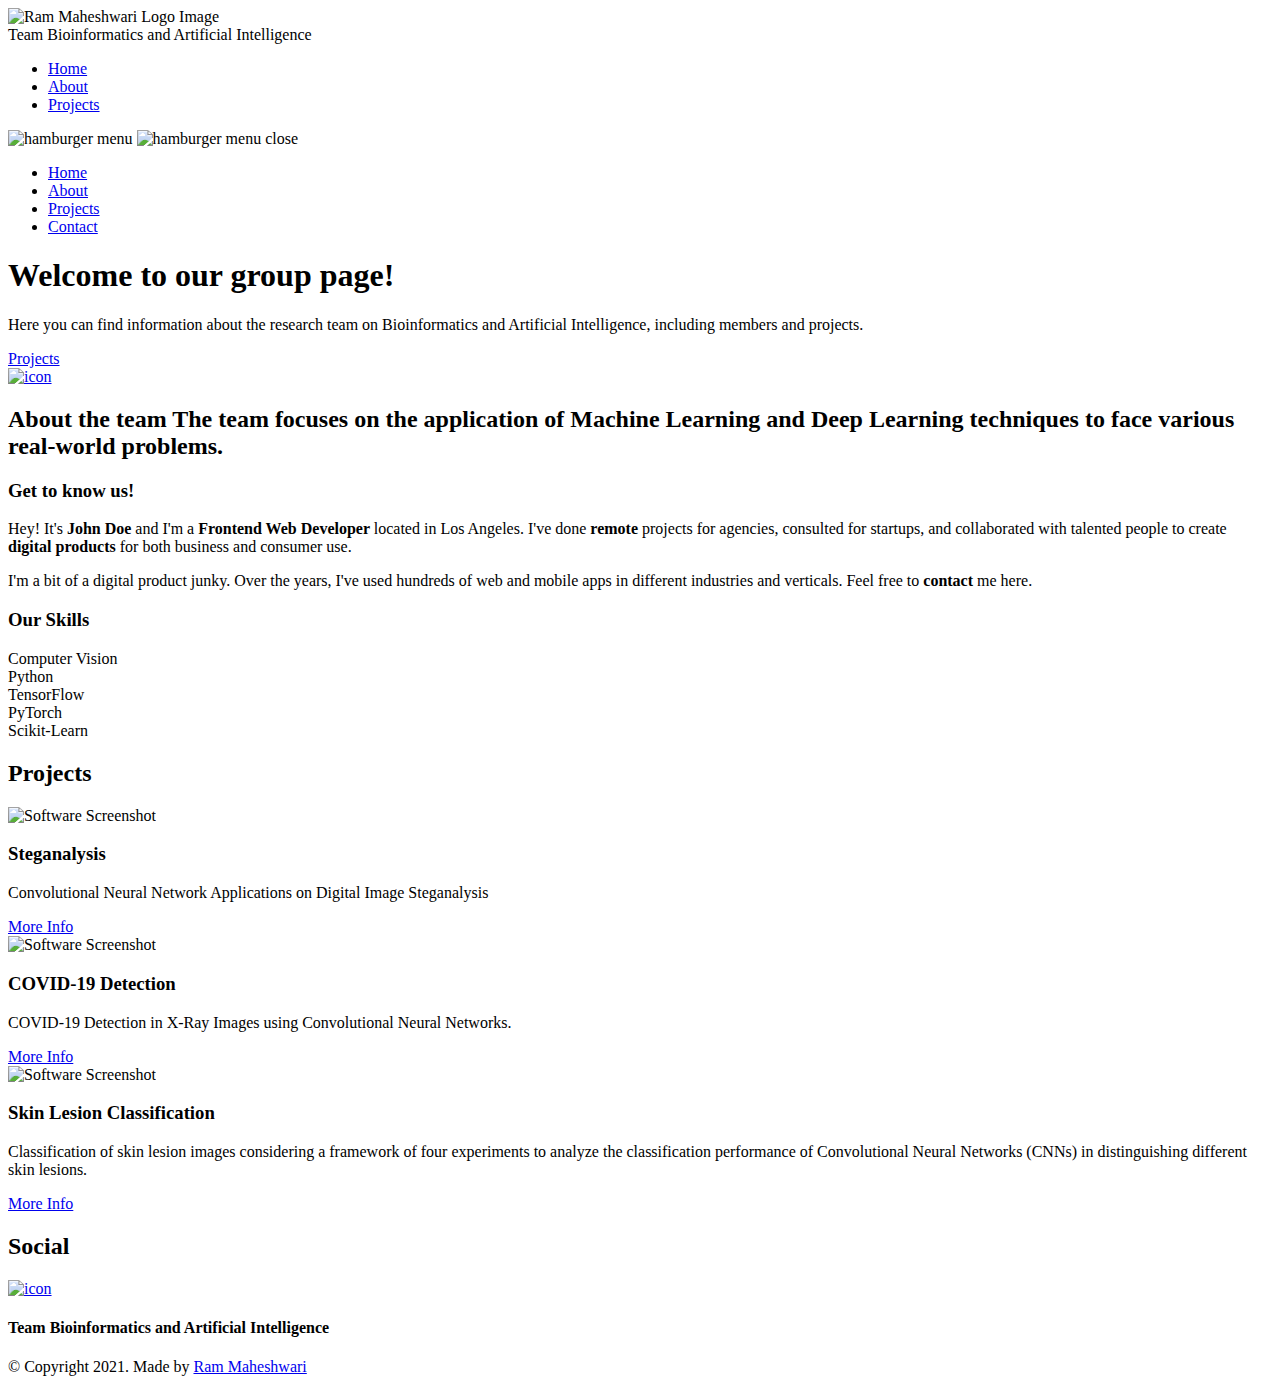
==== index.html @ fe8b143d "Fix site description" ====
<!DOCTYPE html>
<html lang="en">
  <head>
    <meta charset="UTF-8" />
    <meta name="viewport" content="width=device-width, initial-scale=1.0" />
    <meta http-equiv="X-UA-Compatible" content="ie=edge" />
    <title>Team Portfolio</title>
    <meta name="description" content="Here you can find information about the research team on Bioinformatics and Artificial Intelligence, including members and projects." />

    <link rel="stylesheet" href="css/style.css" />

    <link rel="preconnect" href="https://fonts.googleapis.com" />
    <link rel="preconnect" href="https://fonts.gstatic.com" crossorigin />
    <link
      href="https://fonts.googleapis.com/css2?family=Source+Sans+Pro:wght@400;600;700;900&display=swap"
      rel="stylesheet"
    />
  </head>
  <body>
    <header class="header">
      <div class="header__content">
        <div class="header__logo-container">
          <div class="header__logo-img-cont">
            <img
              src="./assets/png/semillero.png"
              alt="Ram Maheshwari Logo Image"
              class="header__logo-img"
            />
          </div>
          <span class="header__logo-sub">Team Bioinformatics and Artificial Intelligence</span>
        </div>
        <div class="header__main">
          <ul class="header__links">
            <li class="header__link-wrapper">
              <a href="./index.html" class="header__link"> Home </a>
            </li>
            <li class="header__link-wrapper">
              <a href="./index.html#about" class="header__link">About </a>
            </li>
            <li class="header__link-wrapper">
              <a href="./index.html#projects" class="header__link">
                Projects
              </a>
            </li>
            <!--
            <li class="header__link-wrapper">
              <a href="./index.html#contact" class="header__link"> Contact </a>
            </li>
            -->
          </ul>
          <div class="header__main-ham-menu-cont">
            <img
              src="./assets/svg/ham-menu.svg"
              alt="hamburger menu"
              class="header__main-ham-menu"
            />
            <img
              src="./assets/svg/ham-menu-close.svg"
              alt="hamburger menu close"
              class="header__main-ham-menu-close d-none"
            />
          </div>
        </div>
      </div>
      <div class="header__sm-menu">
        <div class="header__sm-menu-content">
          <ul class="header__sm-menu-links">
            <li class="header__sm-menu-link">
              <a href="./index.html"> Home </a>
            </li>

            <li class="header__sm-menu-link">
              <a href="./index.html#about"> About </a>
            </li>

            <li class="header__sm-menu-link">
              <a href="./index.html#projects"> Projects </a>
            </li>

            <li class="header__sm-menu-link">
              <a href="./index.html#contact"> Contact </a>
            </li>
          </ul>
        </div>
      </div>
    </header>
    <section class="home-hero">
      <div class="home-hero__content">
        <h1 class="heading-primary">Welcome to our group page!</h1>
        <div class="home-hero__info">
          <p class="text-primary">
            Here you can find information about the research team on Bioinformatics and Artificial Intelligence, including members and projects.
          </p>
        </div>
        <div class="home-hero__cta">
          <a href="./#projects" class="btn btn--bg">Projects</a>
        </div>
      </div>
      <div class="home-hero__socials">
        <div class="home-hero__social">
          <a href="https://github.com/BioAITeam" class="home-hero__social-icon-link">
            <img
              src="./assets/png/github-ico.png"
              alt="icon"
              class="home-hero__social-icon"
            />
          </a>
        </div>
        <!--
        <div class="home-hero__social">
          <a href="#" class="home-hero__social-icon-link">
            <img
              src="./assets/png/linkedin-ico.png"
              alt="icon"
              class="home-hero__social-icon"
            />
          </a>
        </div>
        <div class="home-hero__social">
          <a href="#" class="home-hero__social-icon-link">
            <img
              src="./assets/png/twitter-ico.png"
              alt="icon"
              class="home-hero__social-icon"
            />
          </a>
        </div>
        <div class="home-hero__social">
          <a href="#" class="home-hero__social-icon-link">
            <img
              src="./assets/png/yt-ico.png"
              alt="icon"
              class="home-hero__social-icon"
            />
          </a>
        </div>
        <div class="home-hero__social">
          <a
            href="#"
            class="home-hero__social-icon-link home-hero__social-icon-link--bd-none"
          >
            <img
              src="./assets/png/insta-ico.png"
              alt="icon"
              class="home-hero__social-icon"
            />
          </a>
        </div>
        -->
      </div>
      <div class="home-hero__mouse-scroll-cont">
        <div class="mouse"></div>
      </div>
    </section>
    <section id="about" class="about sec-pad">
      <div class="main-container">
        <h2 class="heading heading-sec heading-sec__mb-med">
          <span class="heading-sec__main">About the team</span>
          <span class="heading-sec__sub">
            The team focuses on the application of <strong>Machine Learning</strong> and <strong>Deep Learning</strong> techniques to face various real-world problems.
            <!-- It is part of the Universidad Autónoma de Manizales, Colombia, but it is open to collaboration with other research groups. -->
          </span>
        </h2>
        <div class="about__content">
          <div class="about__content-main">
            <h3 class="about__content-title">Get to know us!</h3>
            <div class="about__content-details">
              <p class="about__content-details-para">
                Hey! It's
                <strong>John Doe</strong>
                and I'm a <strong> Frontend Web Developer </strong> located in
                Los Angeles. I've done
                <strong> remote </strong>
                projects for agencies, consulted for startups, and collaborated
                with talented people to create
                <strong>digital products </strong>
                for both business and consumer use.
              </p>
              <p class="about__content-details-para">
                I'm a bit of a digital product junky. Over the years, I've used
                hundreds of web and mobile apps in different industries and
                verticals. Feel free to
                <strong>contact</strong> me here.
              </p>
            </div>
            <!--
            <a href="./#contact" class="btn btn--med btn--theme dynamicBgClr"
              >Contact</a
            >
            -->
          </div>
          <div class="about__content-skills">
            <h3 class="about__content-title">Our Skills</h3>
            <div class="skills">
              <div class="skills__skill">Computer Vision</div>
              <div class="skills__skill">Python</div>
              <div class="skills__skill">TensorFlow</div>
              <div class="skills__skill">PyTorch</div>
              <div class="skills__skill">Scikit-Learn</div>
            </div>
          </div>
        </div>
      </div>
    </section>
    <section id="projects" class="projects sec-pad">
      <div class="main-container">
        <h2 class="heading heading-sec heading-sec__mb-bg">
          <span class="heading-sec__main">Projects</span>
        </h2>

        <div class="projects__content">
          <div class="projects__row">
            <div class="projects__row-img-cont">
              <img
                src="./assets/jpeg/stega.jpg"
                alt="Software Screenshot"
                class="projects__row-img"
                loading="lazy"
              />
            </div>
            <div class="projects__row-content">
              <h3 class="projects__row-content-title">Steganalysis</h3>
              <p class="projects__row-content-desc">
                Convolutional Neural Network Applications on Digital Image Steganalysis 
              </p>
              <a
                href="./project-stega.html"
                class="btn btn--med btn--theme dynamicBgClr"
                target="_blank"
                >More Info</a
              >
            </div>
          </div>
          <div class="projects__row">
            <div class="projects__row-img-cont">
              <img
                src="./assets/jpeg/covid.jpg"
                alt="Software Screenshot"
                class="projects__row-img"
                loading="lazy"
              />
            </div>
            <div class="projects__row-content">
              <h3 class="projects__row-content-title">COVID-19 Detection</h3>
              <p class="projects__row-content-desc">
                COVID-19 Detection in X-Ray Images using Convolutional Neural Networks.
              </p>
              <a
                href="./project-covid.html"
                class="btn btn--med btn--theme dynamicBgClr"
                target="_blank"
                >More Info</a
              >
            </div>
          </div>
          <div class="projects__row">
            <div class="projects__row-img-cont">
              <img
                src="./assets/jpeg/skin.jpg"
                alt="Software Screenshot"
                class="projects__row-img"
                loading="lazy"
              />
            </div>
            <div class="projects__row-content">
              <h3 class="projects__row-content-title">Skin Lesion Classification</h3>
              <p class="projects__row-content-desc">
                Classification of skin lesion images considering a framework of four experiments to analyze the classification 
                performance of Convolutional Neural Networks (CNNs) in distinguishing different skin lesions.
              </p>
              <a
                href="./project-skin.html"
                class="btn btn--med btn--theme dynamicBgClr"
                target="_blank"
                >More Info</a
              >
            </div>
          </div>
        </div>
      </div>
    </section>
    <!--
    <section id="contact" class="contact sec-pad dynamicBg">
      <div class="main-container">
        <h2 class="heading heading-sec heading-sec__mb-med">
          <span class="heading-sec__main heading-sec__main--lt">Contact</span>
          <span class="heading-sec__sub heading-sec__sub--lt">
            Lorem ipsum dolor sit amet consectetur adipisicing elit. Hic facilis
            tempora explicabo quae quod deserunt eius sapiente
          </span>
        </h2>
        <div class="contact__form-container">
          <form action="#" class="contact__form">
            <div class="contact__form-field">
              <label class="contact__form-label" for="name">Name</label>
              <input
                required
                placeholder="Enter Your Name"
                type="text"
                class="contact__form-input"
                name="name"
                id="name"
              />
            </div>
            <div class="contact__form-field">
              <label class="contact__form-label" for="email">Email</label>
              <input
                required
                placeholder="Enter Your Email"
                type="text"
                class="contact__form-input"
                name="email"
                id="email"
              />
            </div>
            <div class="contact__form-field">
              <label class="contact__form-label" for="message">Message</label>
              <textarea
                required
                cols="30"
                rows="10"
                class="contact__form-input"
                placeholder="Enter Your Message"
                name="message"
                id="message"
              ></textarea>
            </div>
            <button type="submit" class="btn btn--theme contact__btn">
              Submit
            </button>
          </form>
        </div>
      </div>
    </section>
    -->
    <footer class="main-footer">
      <div class="main-container">
        <div class="main-footer__upper">
          <div class="main-footer__row main-footer__row-1">
            <h2 class="heading heading-sm main-footer__heading-sm">
              <span>Social</span>
            </h2>
            <div class="main-footer__social-cont">
              <a target="_blank" rel="noreferrer" href="https://github.com/BioAITeam">
                <img
                  class="main-footer__icon"
                  src="./assets/png/github-ico.png"
                  alt="icon"
                />
              </a>
              <!--
              <a target="_blank" rel="noreferrer" href="#">
                <img
                  class="main-footer__icon"
                  src="./assets/png/linkedin-ico.png"
                  alt="icon"
                />
              </a>
              <a target="_blank" rel="noreferrer" href="#">
                <img
                  class="main-footer__icon"
                  src="./assets/png/twitter-ico.png"
                  alt="icon"
                />
              </a>
              <a target="_blank" rel="noreferrer" href="#">
                <img
                  class="main-footer__icon"
                  src="./assets/png/yt-ico.png"
                  alt="icon"
                />
              </a>
              <a target="_blank" rel="noreferrer" href="#">
                <img
                  class="main-footer__icon main-footer__icon--mr-none"
                  src="./assets/png/insta-ico.png"
                  alt="icon"
                />
              </a>
              -->
            </div>
          </div>
          <div class="main-footer__row main-footer__row-2">
            <h4 class="heading heading-sm text-lt">Team Bioinformatics and Artificial Intelligence</h4>
            <p class="main-footer__short-desc">
              <!-- Universidad Autónoma de Manizales </br> Contact at: <a href="mailto:rtabares@autonoma.edu.co">rtabares@autonoma.edu.co</a> -->
            </p>
          </div>
        </div>

        <!-- If you give me some credit or shoutout here by linking to my website, then it will be a big thing for me and will help me a lot :) -->
        <div class="main-footer__lower">
          &copy; Copyright 2021. Made by
          <a rel="noreferrer" target="_blank" href="https://rammaheshwari.com"
            >Ram Maheshwari</a
          >
        </div>
      </div>
    </footer>

    <script src="./index.js"></script>
  </body>
</html>
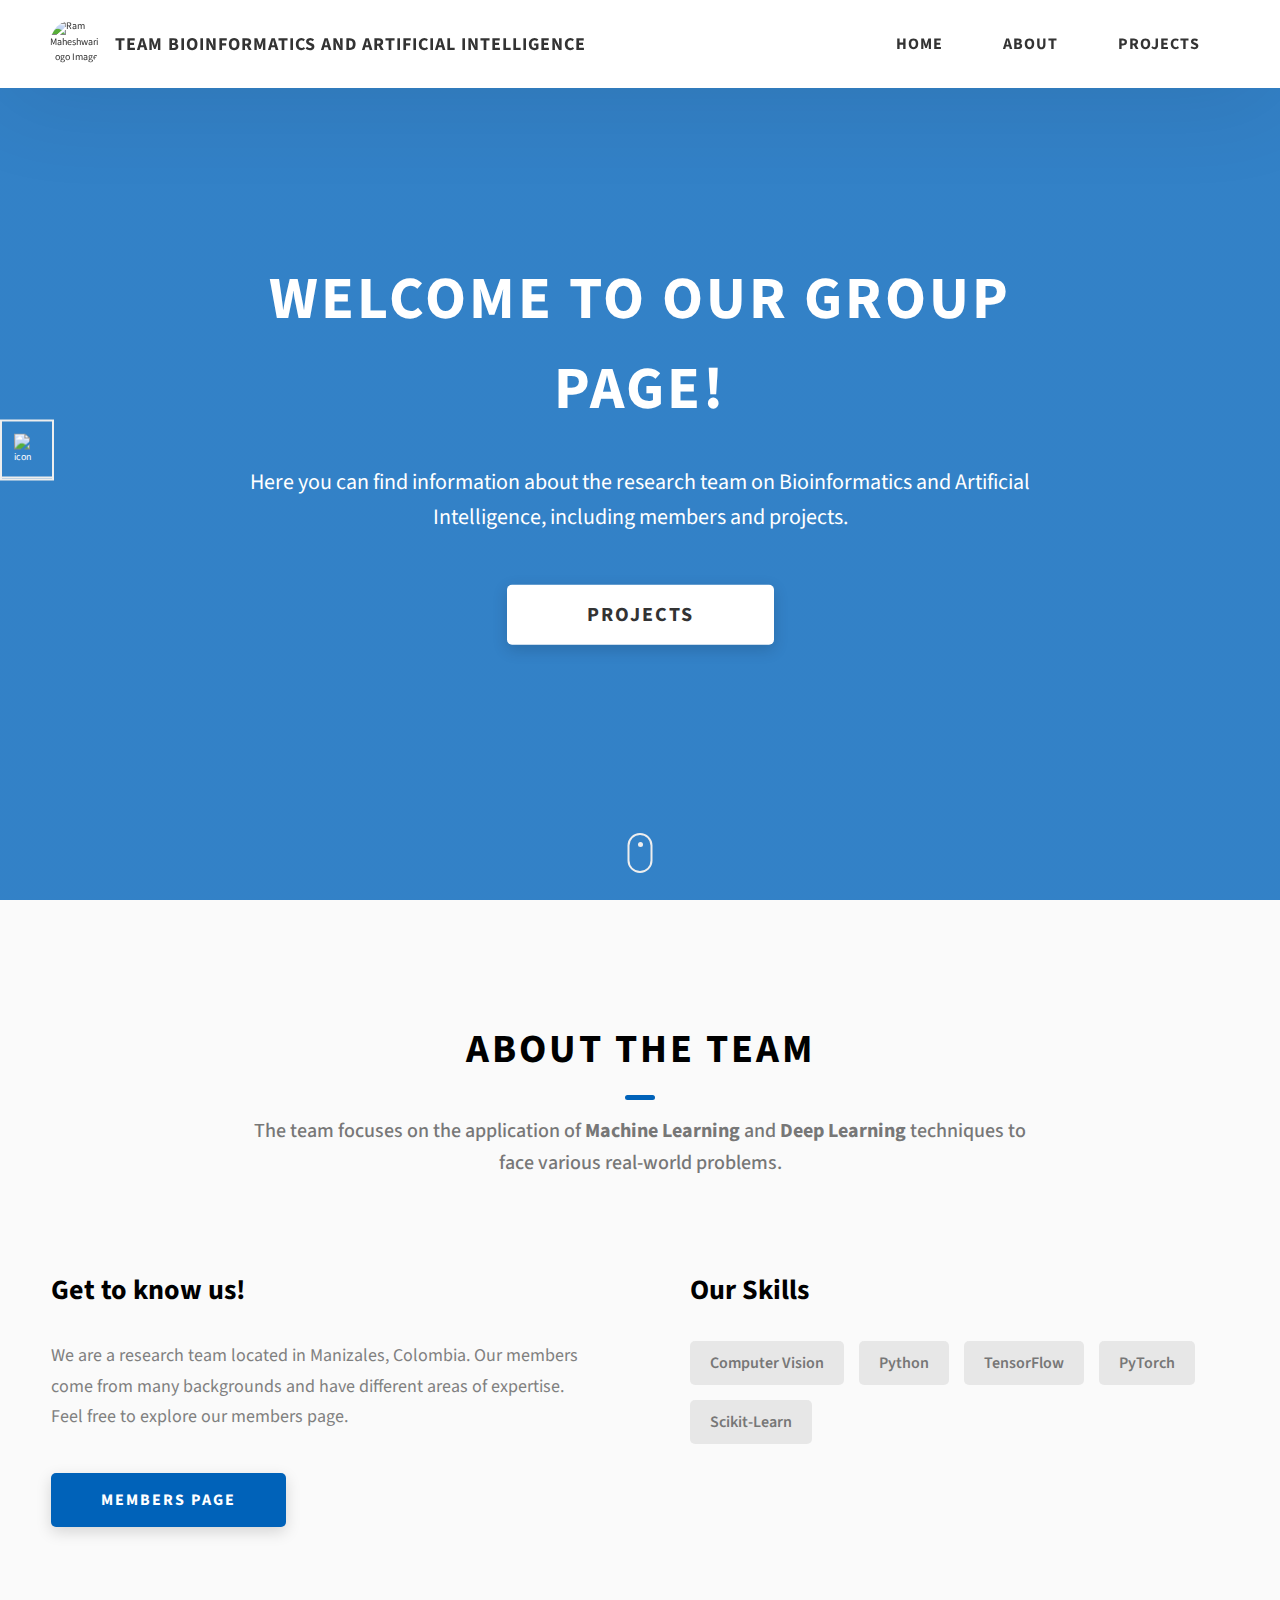
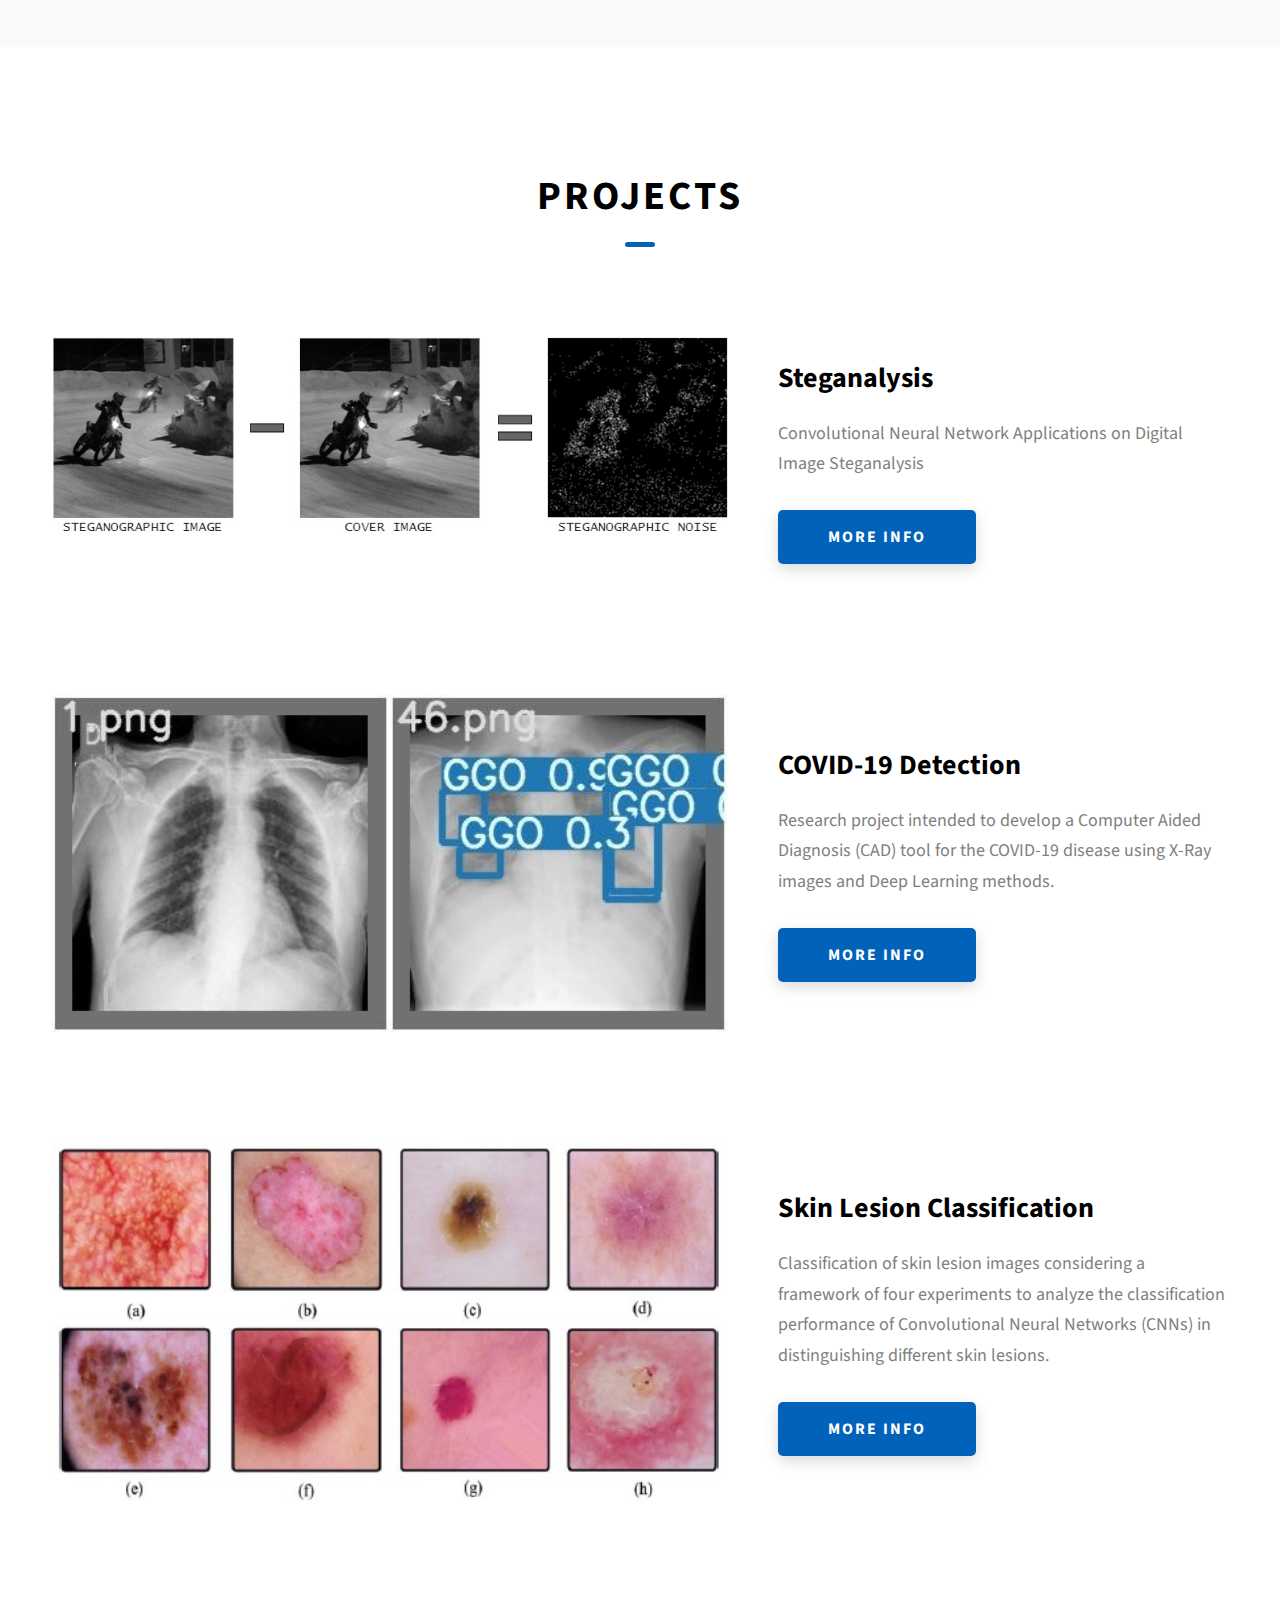
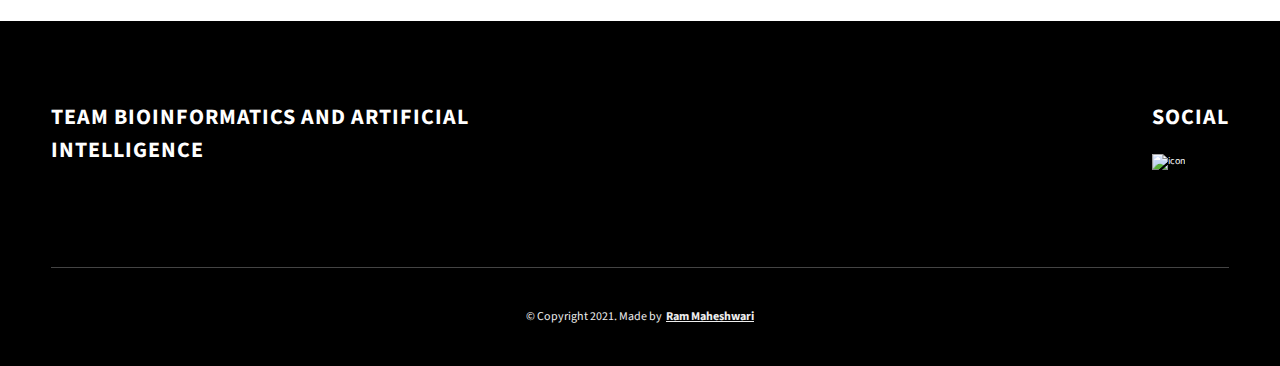
==== commit ba560907: "Update covid project page" ====
--- a/index.html
+++ b/index.html
@@ -98,7 +98,7 @@
       </div>
       <div class="home-hero__socials">
         <div class="home-hero__social">
-          <a href="https://github.com/BioAITeam" class="home-hero__social-icon-link">
+          <a href="https://github.com/BioAITeam" target="_blank" rel="noreferrer" class="home-hero__social-icon-link">
             <img
               src="./assets/png/github-ico.png"
               alt="icon"
@@ -166,28 +166,14 @@
             <h3 class="about__content-title">Get to know us!</h3>
             <div class="about__content-details">
               <p class="about__content-details-para">
-                Hey! It's
-                <strong>John Doe</strong>
-                and I'm a <strong> Frontend Web Developer </strong> located in
-                Los Angeles. I've done
-                <strong> remote </strong>
-                projects for agencies, consulted for startups, and collaborated
-                with talented people to create
-                <strong>digital products </strong>
-                for both business and consumer use.
+                We are a research team located in Manizales, Colombia. Our members
+                come from many backgrounds and have different areas of expertise. </br>
+                Feel free to explore our members page.
               </p>
-              <p class="about__content-details-para">
-                I'm a bit of a digital product junky. Over the years, I've used
-                hundreds of web and mobile apps in different industries and
-                verticals. Feel free to
-                <strong>contact</strong> me here.
-              </p>
-            </div>
-            <!--
-            <a href="./#contact" class="btn btn--med btn--theme dynamicBgClr"
-              >Contact</a
+            </div>
+            <a href="./team-members.html" class="btn btn--med btn--theme dynamicBgClr"
+              >Members page</a
             >
-            -->
           </div>
           <div class="about__content-skills">
             <h3 class="about__content-title">Our Skills</h3>
@@ -207,12 +193,11 @@
         <h2 class="heading heading-sec heading-sec__mb-bg">
           <span class="heading-sec__main">Projects</span>
         </h2>
-
         <div class="projects__content">
           <div class="projects__row">
             <div class="projects__row-img-cont">
               <img
-                src="./assets/jpeg/stega.jpg"
+                src="./assets/projects/stega.jpg"
                 alt="Software Screenshot"
                 class="projects__row-img"
                 loading="lazy"
@@ -226,7 +211,6 @@
               <a
                 href="./project-stega.html"
                 class="btn btn--med btn--theme dynamicBgClr"
-                target="_blank"
                 >More Info</a
               >
             </div>
@@ -234,7 +218,7 @@
           <div class="projects__row">
             <div class="projects__row-img-cont">
               <img
-                src="./assets/jpeg/covid.jpg"
+                src="./assets/projects/covid.jpg"
                 alt="Software Screenshot"
                 class="projects__row-img"
                 loading="lazy"
@@ -243,12 +227,12 @@
             <div class="projects__row-content">
               <h3 class="projects__row-content-title">COVID-19 Detection</h3>
               <p class="projects__row-content-desc">
-                COVID-19 Detection in X-Ray Images using Convolutional Neural Networks.
+                Research project intended to develop a Computer Aided Diagnosis (CAD)
+                tool for the COVID-19 disease using X-Ray images and Deep Learning methods.
               </p>
               <a
                 href="./project-covid.html"
                 class="btn btn--med btn--theme dynamicBgClr"
-                target="_blank"
                 >More Info</a
               >
             </div>
@@ -256,7 +240,7 @@
           <div class="projects__row">
             <div class="projects__row-img-cont">
               <img
-                src="./assets/jpeg/skin.jpg"
+                src="./assets/projects/skin.jpg"
                 alt="Software Screenshot"
                 class="projects__row-img"
                 loading="lazy"
@@ -271,7 +255,6 @@
               <a
                 href="./project-skin.html"
                 class="btn btn--med btn--theme dynamicBgClr"
-                target="_blank"
                 >More Info</a
               >
             </div>
--- a/css/style.css
+++ b/css/style.css
@@ -0,0 +1,849 @@
+/*
+0 - 600px:      Phone
+600 - 900px:    Tablet portrait
+900 - 1200px:   Tablet landscape
+[1200 - 1800] is where our normal styles apply
+1800px + :      Big desktop
+$breakpoint arguement choices:
+- phone
+- tab-port
+- tab-land
+- big-desktop
+
+Inside media queries 1em is always 16px i.e 1em = 16px at every screen size only inside media queries
+*/
+*,
+*::after,
+*::before {
+  margin: 0;
+  padding: 0;
+  box-sizing: inherit;
+  font-family: inherit; }
+
+html {
+  font-size: 62.5%;
+  scroll-behavior: smooth; }
+  @media only screen and (max-width: 75em) {
+    html {
+      font-size: 59%; } }
+  @media only screen and (max-width: 56.25em) {
+    html {
+      font-size: 56%; } }
+  @media only screen and (min-width: 112.5em) {
+    html {
+      font-size: 65%; } }
+
+body {
+  box-sizing: border-box;
+  position: relative;
+  line-height: 1.5;
+  font-family: sans-serif;
+  overflow-x: hidden;
+  overflow-y: scroll;
+  font-family: 'Source Sans Pro', sans-serif; }
+
+a {
+  text-decoration: none;
+  color: inherit; }
+
+li {
+  list-style: none; }
+
+input:focus,
+button:focus,
+a:focus,
+textarea:focus {
+  outline: none; }
+
+button {
+  border: none;
+  cursor: pointer; }
+
+textarea {
+  resize: none; }
+
+.heading-primary {
+  font-size: 6rem;
+  text-transform: uppercase;
+  letter-spacing: 3px;
+  text-align: center; }
+  @media only screen and (max-width: 37.5em) {
+    .heading-primary {
+      font-size: 4.5rem; } }
+
+.heading-sec__mb-bg {
+  margin-bottom: 11rem; }
+  @media only screen and (max-width: 56.25em) {
+    .heading-sec__mb-bg {
+      margin-bottom: 8rem; } }
+
+.heading-sec__mb-med {
+  margin-bottom: 9rem; }
+  @media only screen and (max-width: 56.25em) {
+    .heading-sec__mb-med {
+      margin-bottom: 8rem; } }
+
+.heading-sec__main {
+  display: block;
+  font-size: 4rem;
+  text-transform: uppercase;
+  letter-spacing: 1px;
+  letter-spacing: 3px;
+  text-align: center;
+  margin-bottom: 3.5rem;
+  position: relative; }
+  .heading-sec__main--lt {
+    color: #fff; }
+    .heading-sec__main--lt::after {
+      content: '';
+      background: #fff !important; }
+  .heading-sec__main::after {
+    content: '';
+    position: absolute;
+    top: calc(100% + 1.5rem);
+    height: 5px;
+    width: 3rem;
+    background: #0062b9;
+    left: 50%;
+    transform: translateX(-50%);
+    border-radius: 5px; }
+    @media only screen and (max-width: 37.5em) {
+      .heading-sec__main::after {
+        top: calc(100% + 1.2rem); } }
+
+.heading-sec__sub {
+  display: block;
+  text-align: center;
+  color: #777;
+  font-size: 2rem;
+  font-weight: 500;
+  max-width: 80rem;
+  margin: auto;
+  line-height: 1.6; }
+  @media only screen and (max-width: 37.5em) {
+    .heading-sec__sub {
+      font-size: 1.8rem; } }
+  .heading-sec__sub--lt {
+    color: #eee; }
+
+.heading-sm {
+  font-size: 2.2rem;
+  text-transform: uppercase;
+  letter-spacing: 1px; }
+
+.main-container {
+  max-width: 120rem;
+  margin: auto;
+  width: 92%; }
+
+.btn {
+  background: #fff;
+  color: #333;
+  text-transform: uppercase;
+  letter-spacing: 2px;
+  display: inline-block;
+  font-weight: 700;
+  border-radius: 5px;
+  box-shadow: 0 5px 15px 0 rgba(0, 0, 0, 0.15);
+  transition: transform .3s; }
+  .btn:hover {
+    transform: translateY(-3px); }
+  .btn--bg {
+    padding: 1.5rem 8rem;
+    font-size: 2rem; }
+  .btn--med {
+    padding: 1.5rem 5rem;
+    font-size: 1.6rem; }
+  .btn--theme {
+    background: #0062b9;
+    color: #fff; }
+  .btn--theme-inv {
+    color: #0062b9;
+    background: #fff;
+    border: 2px solid #0062b9;
+    box-shadow: none;
+    padding: calc(1.5rem - 2px) calc(5rem - 2px); }
+
+.sec-pad {
+  padding: 12rem 0; }
+  @media only screen and (max-width: 56.25em) {
+    .sec-pad {
+      padding: 8rem 0; } }
+
+.text-primary {
+  color: #fff;
+  font-size: 2.2rem;
+  text-align: center;
+  width: 100%;
+  line-height: 1.6; }
+  @media only screen and (max-width: 37.5em) {
+    .text-primary {
+      font-size: 2rem; } }
+
+.d-none {
+  display: none; }
+
+.home-hero {
+  color: #fff;
+  background: linear-gradient(to right, rgba(0, 98, 185, 0.8), rgba(0, 98, 185, 0.8)), url(../../assets/svg/common-bg.svg);
+  background-position: center;
+  height: 100vh;
+  min-height: 80rem;
+  max-height: 120rem;
+  position: relative; }
+  @media only screen and (max-width: 37.5em) {
+    .home-hero {
+      height: unset;
+      min-height: unset; } }
+  .home-hero__socials {
+    position: absolute;
+    top: 50%;
+    border: 2px solid #eee;
+    border-left: 2px solid #eee;
+    transform: translateY(-50%); }
+    @media only screen and (max-width: 56.25em) {
+      .home-hero__socials {
+        display: none; } }
+  .home-hero__mouse-scroll-cont {
+    position: absolute;
+    bottom: 3%;
+    left: 50%;
+    transform: translateX(-50%); }
+    @media only screen and (max-width: 37.5em) {
+      .home-hero__mouse-scroll-cont {
+        display: none; } }
+  .home-hero__social {
+    width: 5rem; }
+  .home-hero__social-icon-link {
+    width: 100%;
+    display: block;
+    padding: 1.2rem;
+    border-bottom: 2px solid #eee;
+    transition: background .3s; }
+    .home-hero__social-icon-link:hover {
+      background: rgba(255, 255, 255, 0.1); }
+    .home-hero__social-icon-link--bd-none {
+      border-bottom: 0; }
+  .home-hero__social-icon {
+    width: 100%; }
+  .home-hero__content {
+    position: absolute;
+    top: 50%;
+    left: 50%;
+    transform: translate(-50%, -50%);
+    max-width: 90rem;
+    width: 92%; }
+    @media only screen and (max-width: 37.5em) {
+      .home-hero__content {
+        padding: 19rem 0 13rem 0;
+        margin: auto;
+        position: static;
+        transform: translate(0, 0); } }
+  .home-hero__info {
+    margin: 3rem auto 0 auto;
+    max-width: 80rem; }
+  .home-hero__cta {
+    margin-top: 5rem;
+    text-align: center; }
+
+.about {
+  background: #fafafa; }
+  .about__content {
+    display: grid;
+    grid-template-columns: 1fr 1fr;
+    grid-gap: 10rem; }
+    @media only screen and (max-width: 56.25em) {
+      .about__content {
+        grid-template-columns: 1fr;
+        grid-gap: 8rem; } }
+    .about__content-title {
+      font-weight: 700;
+      font-size: 2.8rem;
+      margin-bottom: 3rem; }
+      @media only screen and (max-width: 37.5em) {
+        .about__content-title {
+          font-size: 2.4rem; } }
+    .about__content-details-para {
+      font-size: 1.8rem;
+      color: grey;
+      max-width: 60rem;
+      line-height: 1.7;
+      margin-bottom: 1rem; }
+      .about__content-details-para--hl {
+        font-weight: 700;
+        margin: 0 3px; }
+      .about__content-details-para:last-child {
+        margin-bottom: 4rem; }
+
+.projects__row {
+  display: grid;
+  grid-template-columns: 1.5fr 1fr;
+  grid-gap: 5rem;
+  margin-bottom: 11rem; }
+  @media only screen and (max-width: 56.25em) {
+    .projects__row {
+      grid-template-columns: 1fr;
+      grid-gap: 2rem;
+      margin-bottom: 8rem; } }
+  @media only screen and (max-width: 56.25em) {
+    .projects__row {
+      text-align: center; } }
+  .projects__row:last-child {
+    margin-bottom: 0; }
+  .projects__row-img-cont {
+    overflow: hidden; }
+  .projects__row-img {
+    width: 100%;
+    display: block;
+    object-fit: cover; }
+  .projects__row-content {
+    padding: 2rem 0;
+    display: flex;
+    justify-content: center;
+    flex-direction: column;
+    align-items: flex-start; }
+    @media only screen and (max-width: 56.25em) {
+      .projects__row-content {
+        align-items: center; } }
+    .projects__row-content-title {
+      font-weight: 700;
+      font-size: 2.8rem;
+      margin-bottom: 2rem; }
+      @media only screen and (max-width: 37.5em) {
+        .projects__row-content-title {
+          font-size: 2.4rem; } }
+    .projects__row-content-desc {
+      font-size: 1.8rem;
+      color: grey;
+      max-width: 60rem;
+      line-height: 1.7;
+      margin-bottom: 3rem; }
+      @media only screen and (max-width: 37.5em) {
+        .projects__row-content-desc {
+          font-size: 1.7rem; } }
+
+.contact {
+  background: linear-gradient(to right, rgba(0, 98, 185, 0.8), rgba(0, 98, 185, 0.8)), url(../../assets/svg/common-bg.svg);
+  background-size: cover;
+  background-position: center; }
+  .contact__form-container {
+    box-shadow: 0 0 10px rgba(0, 0, 0, 0.1);
+    background: white;
+    padding: 4rem;
+    margin-top: 6rem;
+    max-width: 80rem;
+    text-align: right;
+    width: 95%;
+    border-radius: 5px;
+    margin: 5rem auto 0 auto; }
+    @media only screen and (max-width: 37.5em) {
+      .contact__form-container {
+        padding: 3rem; } }
+  .contact__form-field {
+    margin-bottom: 4rem; }
+    @media only screen and (max-width: 37.5em) {
+      .contact__form-field {
+        margin-bottom: 3rem; } }
+  .contact__form-label {
+    color: #666;
+    font-size: 1.4rem;
+    letter-spacing: 1px;
+    font-weight: 700;
+    margin-bottom: 1rem;
+    display: block;
+    text-align: left; }
+  .contact__form-input {
+    color: #333;
+    padding: 2rem;
+    width: 100%;
+    border: 1px solid #ebebeb;
+    font-size: 1.6rem;
+    letter-spacing: 0px;
+    background: #f0f0f0;
+    border-radius: 5px;
+    font-weight: 600;
+    /* Code for Modern Browsers */
+    /* Code for WebKit, Blink, Edge */
+    /* Code for Internet Explorer 10-11 */
+    /* Code for Microsoft Edge */
+    /* Code for Mozilla Firefox 4 to 18 */
+    /* Code for Mozilla Firefox 19+ */ }
+    .contact__form-input::placeholder {
+      color: #999;
+      font-weight: 600;
+      font-size: 1.6rem; }
+    .contact__form-input::-webkit-input-placeholder {
+      color: #999;
+      font-weight: 600;
+      font-size: 1.6rem; }
+    .contact__form-input:-ms-input-placeholder {
+      color: #999;
+      font-weight: 600;
+      font-size: 1.6rem; }
+    .contact__form-input::-ms-input-placeholder {
+      color: #999;
+      font-weight: 600;
+      font-size: 1.6rem; }
+    .contact__form-input:-moz-placeholder {
+      opacity: 1;
+      color: #999;
+      font-weight: 600;
+      font-size: 1.6rem; }
+    .contact__form-input::-moz-placeholder {
+      opacity: 1;
+      color: #999;
+      font-weight: 600;
+      font-size: 1.6rem; }
+  .contact__btn {
+    width: 30%;
+    padding: 2rem 4rem;
+    font-size: 1.6rem; }
+    @media only screen and (max-width: 37.5em) {
+      .contact__btn {
+        width: 100%; } }
+
+.project-cs-hero {
+  color: #fff;
+  background: linear-gradient(to right, rgba(0, 98, 185, 0.8), rgba(0, 98, 185, 0.8)), url(../../assets/svg/common-bg.svg);
+  background-size: cover;
+  background-position: center;
+  position: relative; }
+  @media only screen and (max-width: 37.5em) {
+    .project-cs-hero {
+      height: unset;
+      min-height: unset; } }
+  .project-cs-hero__content {
+    padding: 25rem 0 17rem 0;
+    max-width: 90rem;
+    width: 92%;
+    margin: auto; }
+    @media only screen and (max-width: 37.5em) {
+      .project-cs-hero__content {
+        padding: 19rem 0 13rem 0;
+        margin: auto;
+        position: static;
+        transform: translate(0, 0); } }
+  .project-cs-hero__info {
+    margin: 3rem auto 0 auto;
+    max-width: 80rem; }
+  .project-cs-hero__cta {
+    margin-top: 5rem;
+    text-align: center; }
+
+.project-details__content {
+  padding: 8rem 0;
+  max-width: 90rem;
+  margin: auto; }
+  .project-details__content-title {
+    font-weight: 700;
+    font-size: 2.8rem;
+    margin-bottom: 3rem; }
+    @media only screen and (max-width: 37.5em) {
+      .project-details__content-title {
+        font-size: 2.4rem; } }
+
+.project-details__showcase-img-cont {
+  width: 100%;
+  margin-bottom: 6rem; }
+
+.project-details__showcase-img {
+  width: 100%; }
+
+.project-details__content-main {
+  width: 100%;
+  max-width: 70rem;
+  margin: auto; }
+
+.project-details__desc {
+  margin: 0 0 7rem 0; }
+  .project-details__desc-para {
+    font-size: 1.8rem;
+    line-height: 1.7;
+    color: grey;
+    margin-bottom: 2rem;
+    text-align: justify; }
+
+.project-details__tools-used {
+  margin: 0 0 7rem 0; }
+  .project-details__tools-used-list {
+    display: flex;
+    flex-wrap: wrap; }
+  .project-details__tools-used-item {
+    padding: 1rem 2rem;
+    margin-bottom: 1.5rem;
+    margin-right: 1.5rem;
+    font-size: 1.6rem;
+    background: rgba(153, 153, 153, 0.2);
+    border-radius: 5px;
+    font-weight: 600;
+    color: #777; }
+
+.project-details__links {
+  margin: 0 0; }
+  .project-details__links-btn {
+    margin-right: 2rem; }
+    @media only screen and (max-width: 37.5em) {
+      .project-details__links-btn {
+        margin-right: 0;
+        width: 70%;
+        margin-bottom: 2rem;
+        text-align: center; } }
+    .project-details__links-btn:last-child {
+      margin: 0; }
+      @media only screen and (max-width: 37.5em) {
+        .project-details__links-btn:last-child {
+          margin: 0; } }
+
+.header {
+  position: fixed;
+  width: 100%;
+  z-index: 1000;
+  background: #000;
+  background: #fff;
+  box-shadow: 0 10px 100px rgba(0, 0, 0, 0.1); }
+  .header__content {
+    display: flex;
+    align-items: center;
+    justify-content: space-between;
+    padding: 1rem 5rem; }
+    @media only screen and (max-width: 56.25em) {
+      .header__content {
+        padding: 0 2rem; } }
+  .header__logo-container {
+    display: flex;
+    align-items: center;
+    cursor: pointer;
+    color: #333;
+    transition: color .3s; }
+    .header__logo-container:hover {
+      color: #0062b9; }
+  .header__logo-img-cont {
+    width: 5rem;
+    height: 5rem;
+    border-radius: 50px;
+    overflow: hidden;
+    margin-right: 1.5rem;
+    background: #ffffff; }
+    @media only screen and (max-width: 56.25em) {
+      .header__logo-img-cont {
+        width: 4.5rem;
+        height: 4.5rem;
+        margin-right: 1.2rem; } }
+  .header__logo-img {
+    width: 100%;
+    height: 100%;
+    object-fit: cover;
+    object-position: center;
+    display: block; }
+  .header__logo-sub {
+    font-size: 1.8rem;
+    text-transform: uppercase;
+    font-weight: 700;
+    letter-spacing: 1px; }
+  .header__links {
+    display: flex; }
+    @media only screen and (max-width: 37.5em) {
+      .header__links {
+        display: none; } }
+  .header__link {
+    padding: 2.2rem 3rem;
+    display: inline-block;
+    font-size: 1.6rem;
+    color: #333;
+    text-transform: uppercase;
+    letter-spacing: 1px;
+    font-weight: 700;
+    transition: color .3s; }
+    .header__link:hover {
+      color: #0062b9; }
+    @media only screen and (max-width: 56.25em) {
+      .header__link {
+        padding: 3rem 1.8rem;
+        font-size: 1.5rem; } }
+  .header__main-ham-menu-cont {
+    display: none;
+    width: 3rem;
+    padding: 2.2rem 0; }
+    @media only screen and (max-width: 37.5em) {
+      .header__main-ham-menu-cont {
+        display: block; } }
+  .header__main-ham-menu {
+    width: 100%; }
+  .header__main-ham-menu-close {
+    width: 100%; }
+  .header__sm-menu {
+    background: #fff;
+    position: absolute;
+    width: 100%;
+    top: 100%;
+    visibility: hidden;
+    opacity: 0;
+    transition: all .3s;
+    box-shadow: 0px 5px 5px 0px rgba(0, 0, 0, 0.1);
+    -webkit-box-shadow: 0px 5px 5px 0px rgba(0, 0, 0, 0.1);
+    -moz-box-shadow: 0px 5px 5px 0px rgba(0, 0, 0, 0.1); }
+    .header__sm-menu--active {
+      visibility: hidden;
+      opacity: 0; }
+      @media only screen and (max-width: 37.5em) {
+        .header__sm-menu--active {
+          visibility: visible;
+          opacity: 1; } }
+  .header__sm-menu-link a {
+    display: block;
+    text-decoration: none;
+    padding: 2.5rem 3rem;
+    font-size: 1.6rem;
+    color: #333;
+    text-align: right;
+    border-bottom: 1px solid #eee;
+    font-weight: 700;
+    text-transform: uppercase;
+    letter-spacing: 2px;
+    transition: color .3s; }
+    .header__sm-menu-link a:hover {
+      color: #0062b9; }
+  .header__sm-menu-link:first-child a {
+    border-top: 1px solid #eee; }
+  .header__sm-menu-link-last {
+    border-bottom: 0; }
+
+.main-footer {
+  background: #000;
+  color: #fff; }
+  .main-footer__upper {
+    display: flex;
+    justify-content: space-between;
+    padding: 8rem 0; }
+    @media only screen and (max-width: 56.25em) {
+      .main-footer__upper {
+        padding: 6rem 0; } }
+    @media only screen and (max-width: 37.5em) {
+      .main-footer__upper {
+        display: block; } }
+  .main-footer__row-1 {
+    order: 2; }
+    @media only screen and (max-width: 56.25em) {
+      .main-footer__row-1 {
+        margin-bottom: 5rem; } }
+  .main-footer__row-2 {
+    width: 40%;
+    order: 1;
+    max-width: 50rem; }
+    @media only screen and (max-width: 56.25em) {
+      .main-footer__row-2 {
+        width: 100%; } }
+  .main-footer__short-desc {
+    margin-top: 2rem;
+    color: #eee;
+    font-size: 1.5rem;
+    line-height: 1.7; }
+  .main-footer__social-cont {
+    margin-top: 2rem; }
+  .main-footer__icon {
+    margin-right: 1rem;
+    width: 2.5rem; }
+    .main-footer__icon--mr-none {
+      margin-right: 0; }
+  .main-footer__lower {
+    padding: 4rem 0;
+    border-top: 1px solid #444;
+    color: #eee;
+    font-size: 1.2rem;
+    text-align: left;
+    text-align: center; }
+    .main-footer__lower a {
+      text-decoration: underline;
+      font-weight: bold;
+      margin-left: 2px; }
+    @media only screen and (max-width: 56.25em) {
+      .main-footer__lower {
+        padding: 3.5rem 0; } }
+
+.skills {
+  display: flex;
+  flex-wrap: wrap; }
+  .skills__skill {
+    padding: 1rem 2rem;
+    margin-bottom: 1.5rem;
+    margin-right: 1.5rem;
+    font-size: 1.6rem;
+    background: rgba(153, 153, 153, 0.2);
+    border-radius: 5px;
+    font-weight: 600;
+    color: #777; }
+
+.mouse {
+  width: 25px;
+  height: 40px;
+  border: 2px solid #eee;
+  border-radius: 60px;
+  position: relative;
+  overflow: hidden; }
+  .mouse::before {
+    content: '';
+    width: 5px;
+    height: 5px;
+    position: absolute;
+    top: 7px;
+    left: 50%;
+    transform: translateX(-50%);
+    background-color: #eee;
+    border-radius: 50%;
+    opacity: 1;
+    animation: wheel 1.3s infinite;
+    -webkit-animation: wheel 1.3s infinite; }
+
+@keyframes wheel {
+  to {
+    opacity: 0;
+    top: 27px; } }
+
+@-webkit-keyframes wheel {
+  to {
+    opacity: 0;
+    top: 27px; } }
+
+/* Profile Cards 
+https://codepen.io/petegarvin1/pen/YzWBbRx */
+
+.container{
+  height: 30vh;
+  width: 30vw;
+  max-height: 500px;
+  max-width: 1280px;
+  min-height: 400px;
+  min-width: 1000px;
+  display: flex;
+  justify-content: space-around;
+  align-items: center;
+  margin: 0 auto; }
+
+.border{
+  height: 369px;
+  width: 290px;
+  background: transparent;
+  border-radius: 10px;
+  transition: border 1s;
+  position: relative;}
+  
+.border:hover{
+    border: 1px solid white; }
+
+.card{
+  height: 379px;
+  width: 300px;
+  background: grey;
+  border-radius: 10px;
+  transition: background 0.8s;
+  overflow: hidden;
+  background: black;
+  box-shadow: 0 70px 63px -60px #000000;
+  display: flex;
+  justify-content: center;
+  align-items: center;
+  position: relative;}
+
+  .card0{
+    background: url('https://github.com/BioAITeam/BioAITeam.github.io/blob/main/assets/authors/RTS_gray.jpg?raw=true') center center no-repeat;
+    background-size: 300px;}
+  .card0:hover{
+      background: url('https://github.com/BioAITeam/BioAITeam.github.io/blob/main/assets/authors/RTS_gray.jpg?raw=true') left center no-repeat;
+      background-size: 600px;}
+  .card0:hover h2{
+    opacity: 1;}
+  .card0:hover .fa{
+    opacity: 1;}
+  
+  .card1{
+    background: url('https://github.com/BioAITeam/BioAITeam.github.io/blob/main/assets/authors/SOA_gray.jpg?raw=true') center center no-repeat;
+    background-size: 300px;}
+  .card1:hover{
+    background: url('https://github.com/BioAITeam/BioAITeam.github.io/blob/main/assets/authors/SOA_gray.jpg?raw=true') left center no-repeat;
+    background-size: 600px;}
+  .card1:hover h2 {
+    opacity: 1;}
+  .card1:hover .fa {
+    opacity: 1;}
+  
+  .card2{
+    background: url('https://github.com/BioAITeam/BioAITeam.github.io/blob/main/assets/authors/JIPB_gray.jpg?raw=true') center center no-repeat;
+    background-size: 300px;}
+  .card2:hover{
+    background: url('https://github.com/BioAITeam/BioAITeam.github.io/blob/main/assets/authors/JIPB_gray.jpg?raw=true') left center no-repeat;
+    background-size: 600px;}
+  .card2:hover .h2card {
+    opacity: 1;}
+  .card2:hover .fa {
+    opacity: 1;}
+
+.card3{
+  background: url('https://github.com/BioAITeam/BioAITeam.github.io/blob/main/assets/authors/AMR_gray.jpg?raw=true') center center no-repeat;
+  background-size: 300px;}
+.card3:hover{
+    background: url('https://github.com/BioAITeam/BioAITeam.github.io/blob/main/assets/authors/AMR_gray.jpg?raw=true') left center no-repeat;
+    background-size: 600px;}
+.card3:hover h2{
+  opacity: 1;}
+.card3:hover .fa{
+  opacity: 1;}
+
+.card4{
+  background: url('https://github.com/BioAITeam/BioAITeam.github.io/blob/main/assets/authors/JAAG_gray.jpg?raw=true') center center no-repeat;
+  background-size: 300px;}
+.card4:hover{
+  background: url('https://github.com/BioAITeam/BioAITeam.github.io/blob/main/assets/authors/JAAG_gray.jpg?raw=true') left center no-repeat;
+  background-size: 600px;}
+.card4:hover h2 {
+  opacity: 1;}
+.card4:hover .fa {
+  opacity: 1;}
+
+.card5{
+  background: url('https://i.pinimg.com/originals/ee/85/08/ee850842e68cfcf6e3943c048f45c6d1.jpg') center center no-repeat;
+  background-size: 300px;}
+.card5:hover{
+  background: url('https://i.pinimg.com/originals/ee/85/08/ee850842e68cfcf6e3943c048f45c6d1.jpg') left center no-repeat;
+  background-size: 600px;}
+.card5:hover .h2card {
+  opacity: 1;}
+.card5:hover .fa {
+  opacity: 1;}
+
+.h2card{
+  font-family: 'Helvetica Neue', Helvetica, Arial, sans-serif;
+  color: white;
+  margin: 20px;
+  opacity: 0;
+  transition: opacity 1s;}
+
+.fa{
+  opacity: 0;
+  transition: opacity 1s;}
+
+.icons{
+  position: absolute;
+  fill: #fff;
+  color: #fff;
+  height: 130px;
+  top: 226px;
+  width: 50px;
+  display: flex;
+  flex-direction: column;
+  align-items: center;
+  justify-content: space-around;}
+
+  /* Tables*/
+  table{
+    border: 1px solid black;
+    border-collapse: collapse;
+    width: 100%;
+    text-align: center;
+    font-size: 1.8rem;
+    line-height: 1.7;
+    color: grey;
+    margin-bottom: 2rem;
+  }
+  tr {
+    border-bottom: 1px solid black;
+  }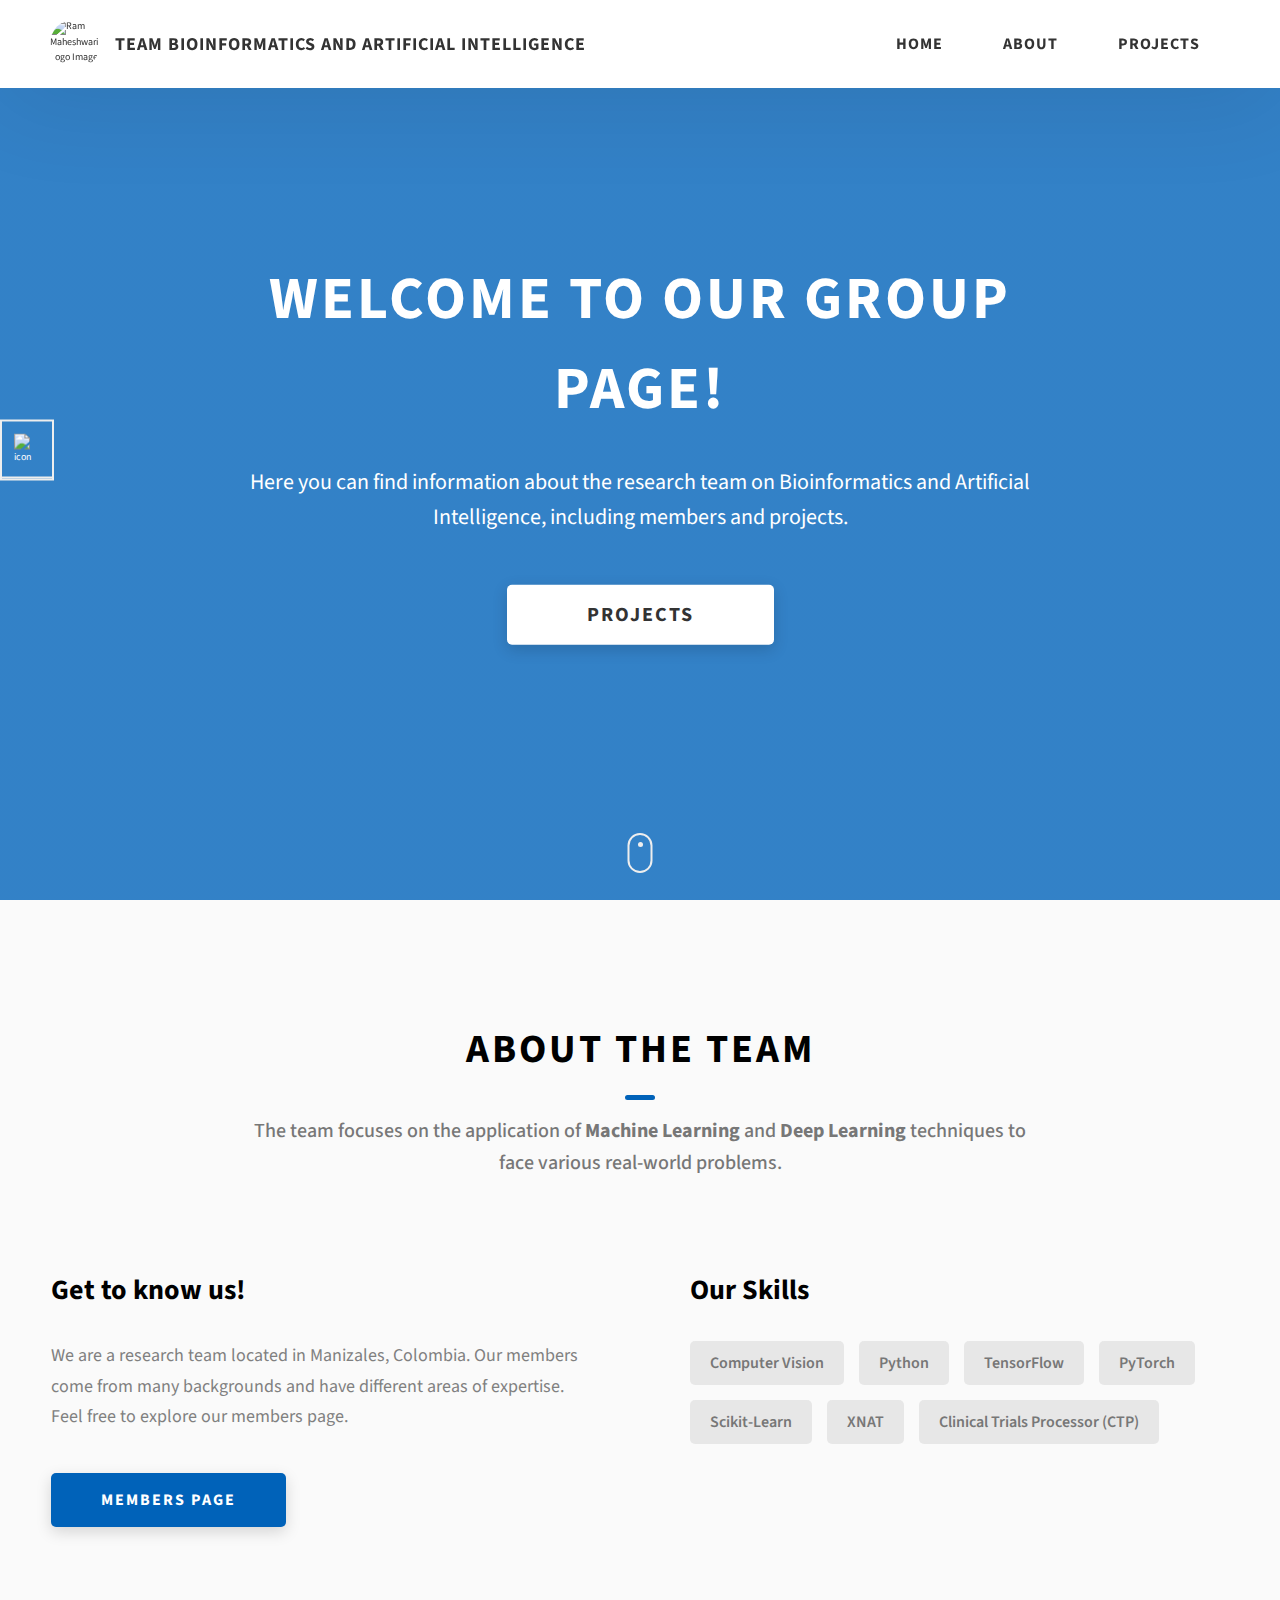
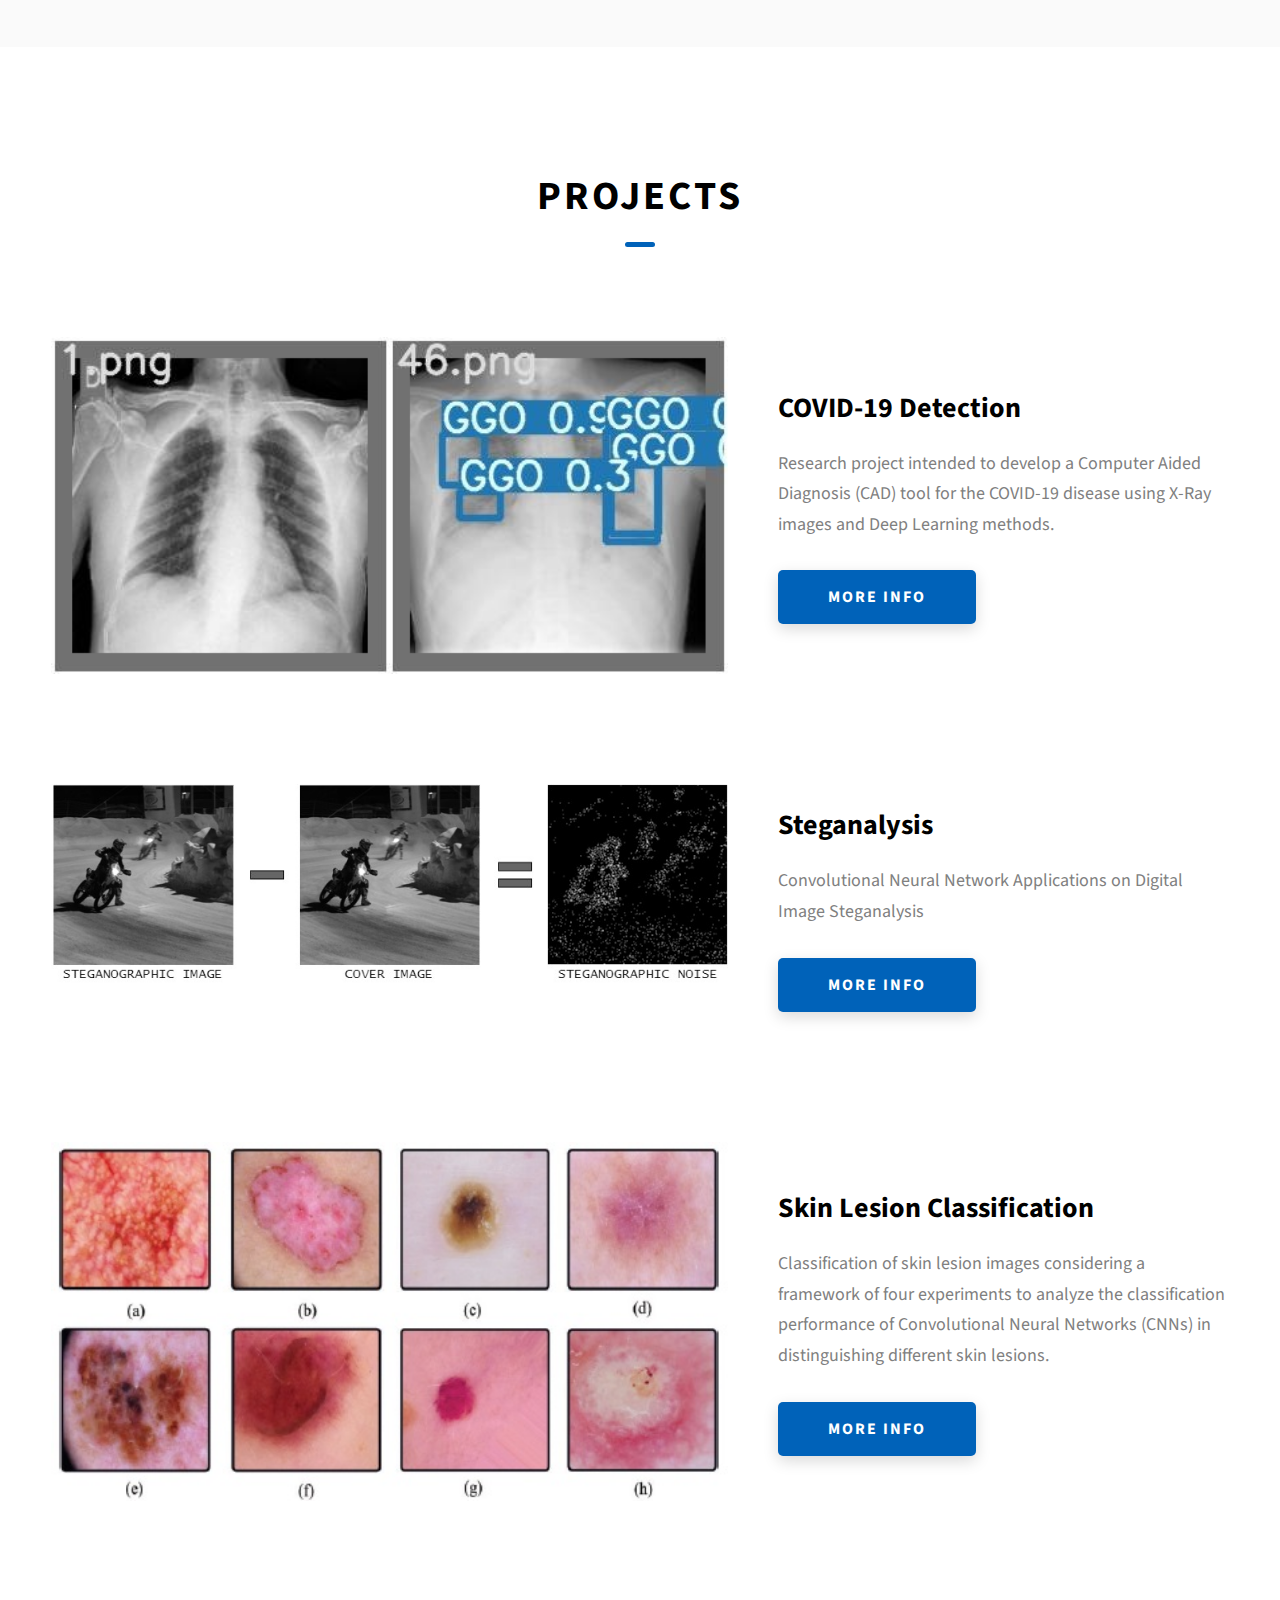
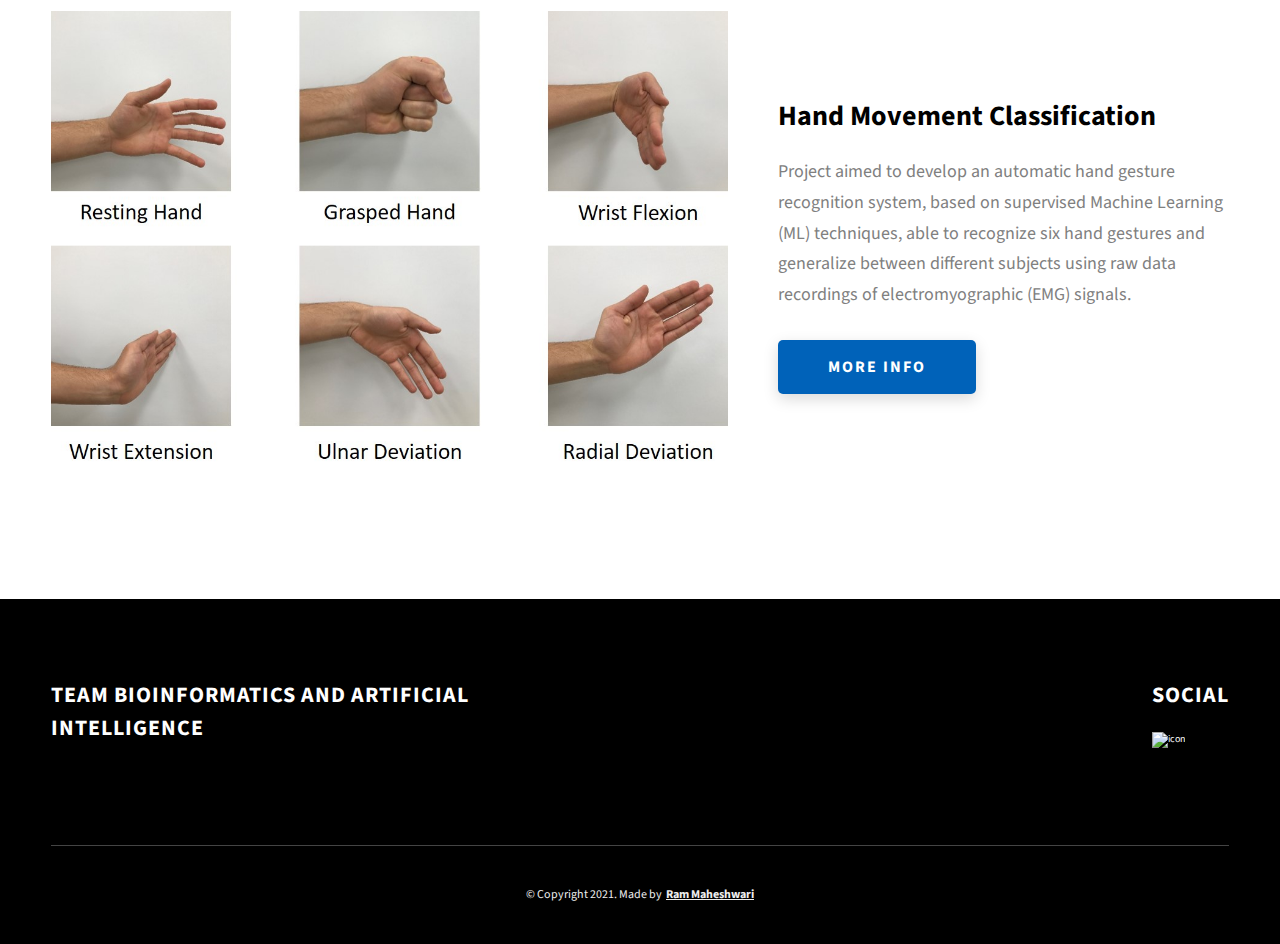
==== commit 777d961e: "Add emg project page" ====
--- a/index.html
+++ b/index.html
@@ -183,6 +183,8 @@
               <div class="skills__skill">TensorFlow</div>
               <div class="skills__skill">PyTorch</div>
               <div class="skills__skill">Scikit-Learn</div>
+              <div class="skills__skill">XNAT</div>
+              <div class="skills__skill">Clinical Trials Processor (CTP)</div>
             </div>
           </div>
         </div>
@@ -193,6 +195,28 @@
         <h2 class="heading heading-sec heading-sec__mb-bg">
           <span class="heading-sec__main">Projects</span>
         </h2>
+        <div class="projects__row">
+          <div class="projects__row-img-cont">
+            <img
+              src="./assets/projects/covid.jpg"
+              alt="Software Screenshot"
+              class="projects__row-img"
+              loading="lazy"
+            />
+          </div>
+          <div class="projects__row-content">
+            <h3 class="projects__row-content-title">COVID-19 Detection</h3>
+            <p class="projects__row-content-desc">
+              Research project intended to develop a Computer Aided Diagnosis (CAD)
+              tool for the COVID-19 disease using X-Ray images and Deep Learning methods.
+            </p>
+            <a
+              href="./project-covid.html"
+              class="btn btn--med btn--theme dynamicBgClr"
+              >More Info</a
+            >
+          </div>
+        </div>
         <div class="projects__content">
           <div class="projects__row">
             <div class="projects__row-img-cont">
@@ -218,28 +242,6 @@
           <div class="projects__row">
             <div class="projects__row-img-cont">
               <img
-                src="./assets/projects/covid.jpg"
-                alt="Software Screenshot"
-                class="projects__row-img"
-                loading="lazy"
-              />
-            </div>
-            <div class="projects__row-content">
-              <h3 class="projects__row-content-title">COVID-19 Detection</h3>
-              <p class="projects__row-content-desc">
-                Research project intended to develop a Computer Aided Diagnosis (CAD)
-                tool for the COVID-19 disease using X-Ray images and Deep Learning methods.
-              </p>
-              <a
-                href="./project-covid.html"
-                class="btn btn--med btn--theme dynamicBgClr"
-                >More Info</a
-              >
-            </div>
-          </div>
-          <div class="projects__row">
-            <div class="projects__row-img-cont">
-              <img
                 src="./assets/projects/skin.jpg"
                 alt="Software Screenshot"
                 class="projects__row-img"
@@ -254,6 +256,29 @@
               </p>
               <a
                 href="./project-skin.html"
+                class="btn btn--med btn--theme dynamicBgClr"
+                >More Info</a
+              >
+            </div>
+          </div>
+          <div class="projects__row">
+            <div class="projects__row-img-cont">
+              <img
+                src="./assets/projects/emg.jpg"
+                alt="Software Screenshot"
+                class="projects__row-img"
+                loading="lazy"
+              />
+            </div>
+            <div class="projects__row-content">
+              <h3 class="projects__row-content-title">Hand Movement Classification</h3>
+              <p class="projects__row-content-desc">
+                Project aimed to develop an automatic hand gesture recognition system, based on supervised
+                Machine Learning (ML) techniques, able to recognize six hand gestures and generalize between 
+                different subjects using raw data recordings of electromyographic (EMG) signals.
+              </p>
+              <a
+                href="./project-emg.html"
                 class="btn btn--med btn--theme dynamicBgClr"
                 >More Info</a
               >
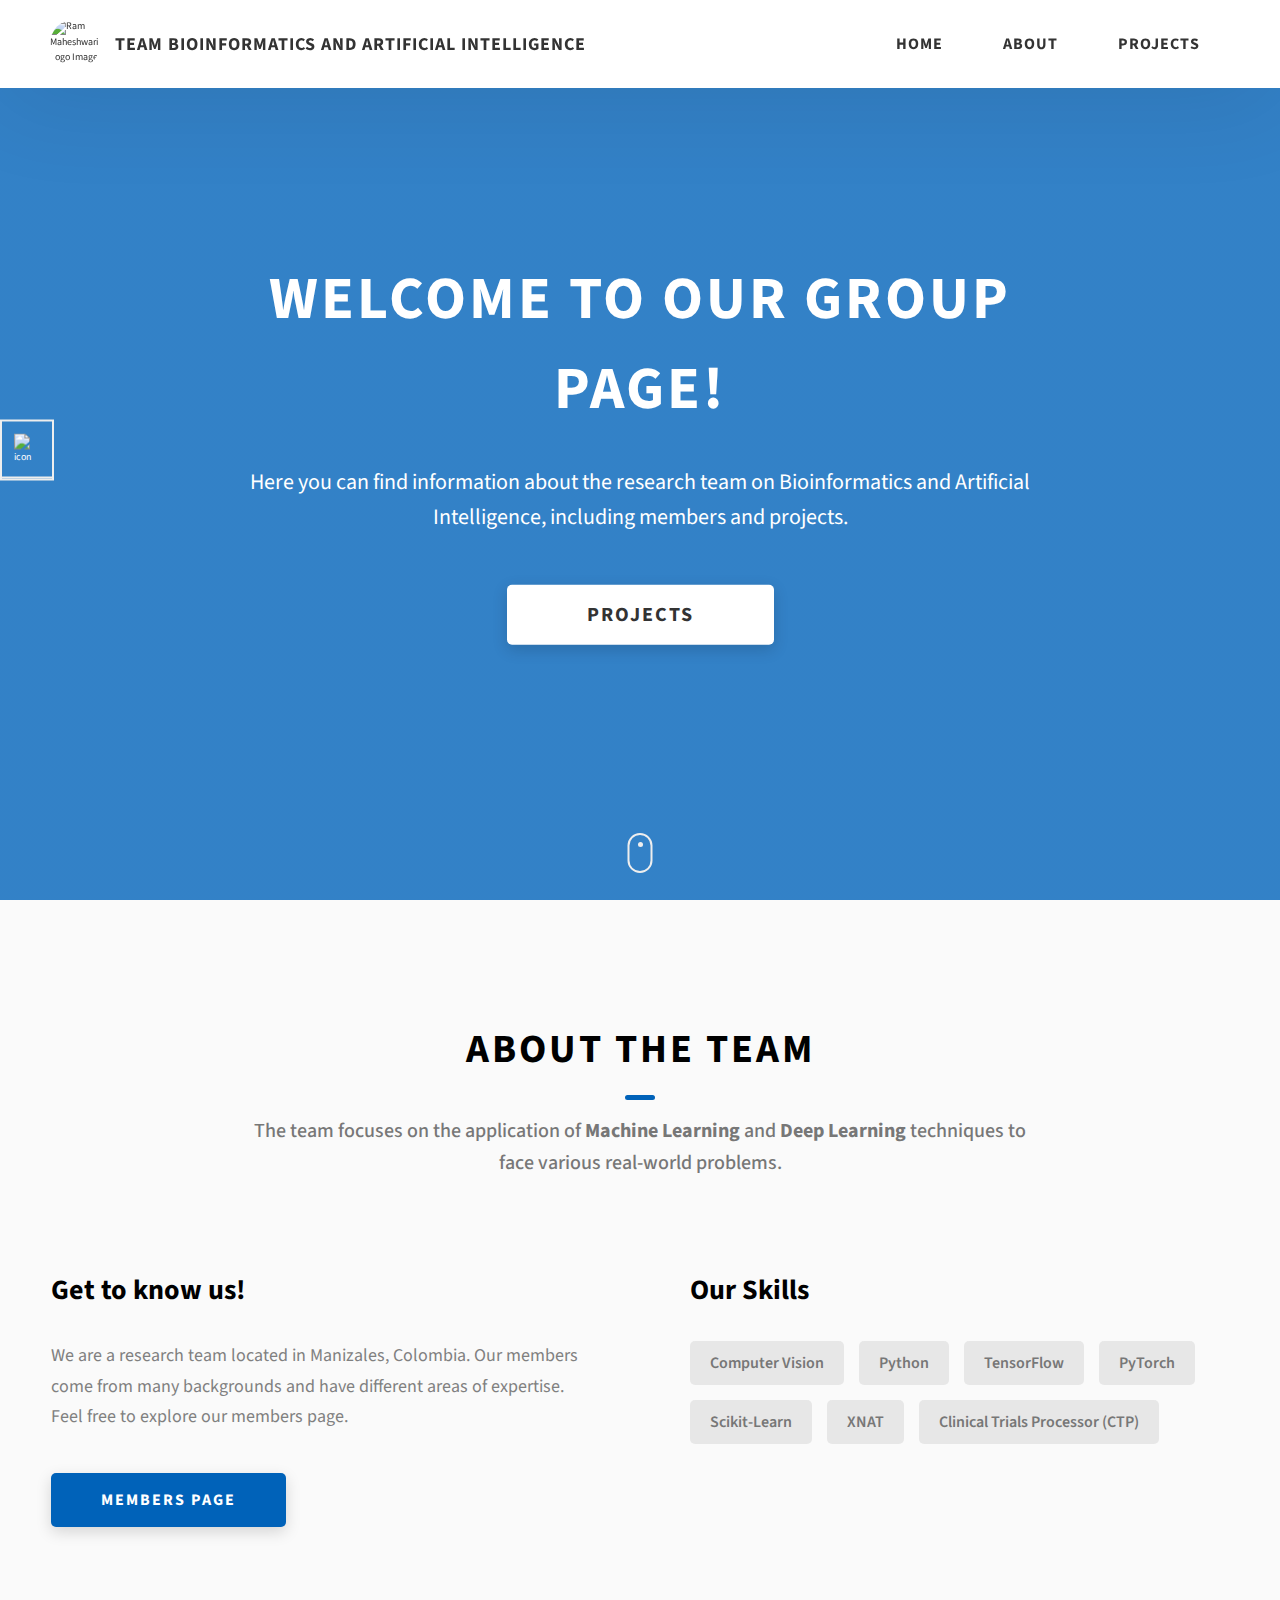
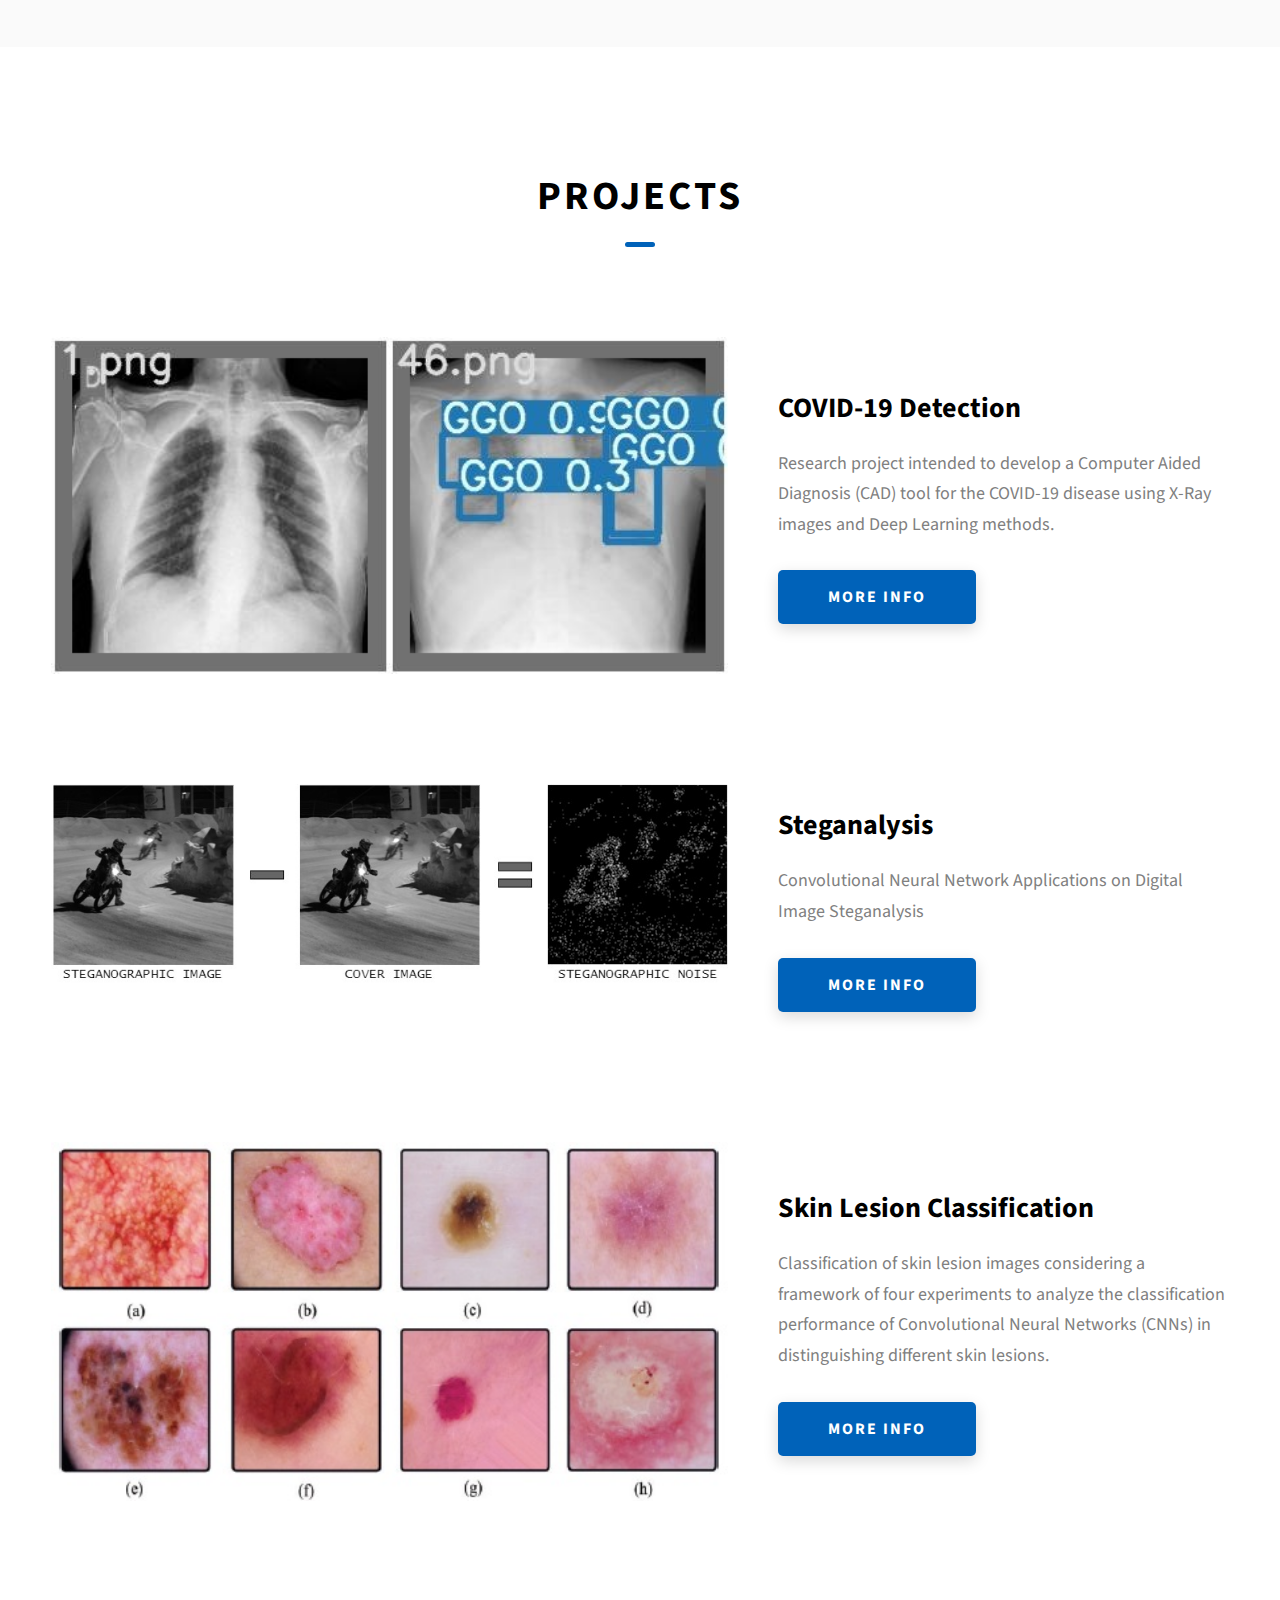
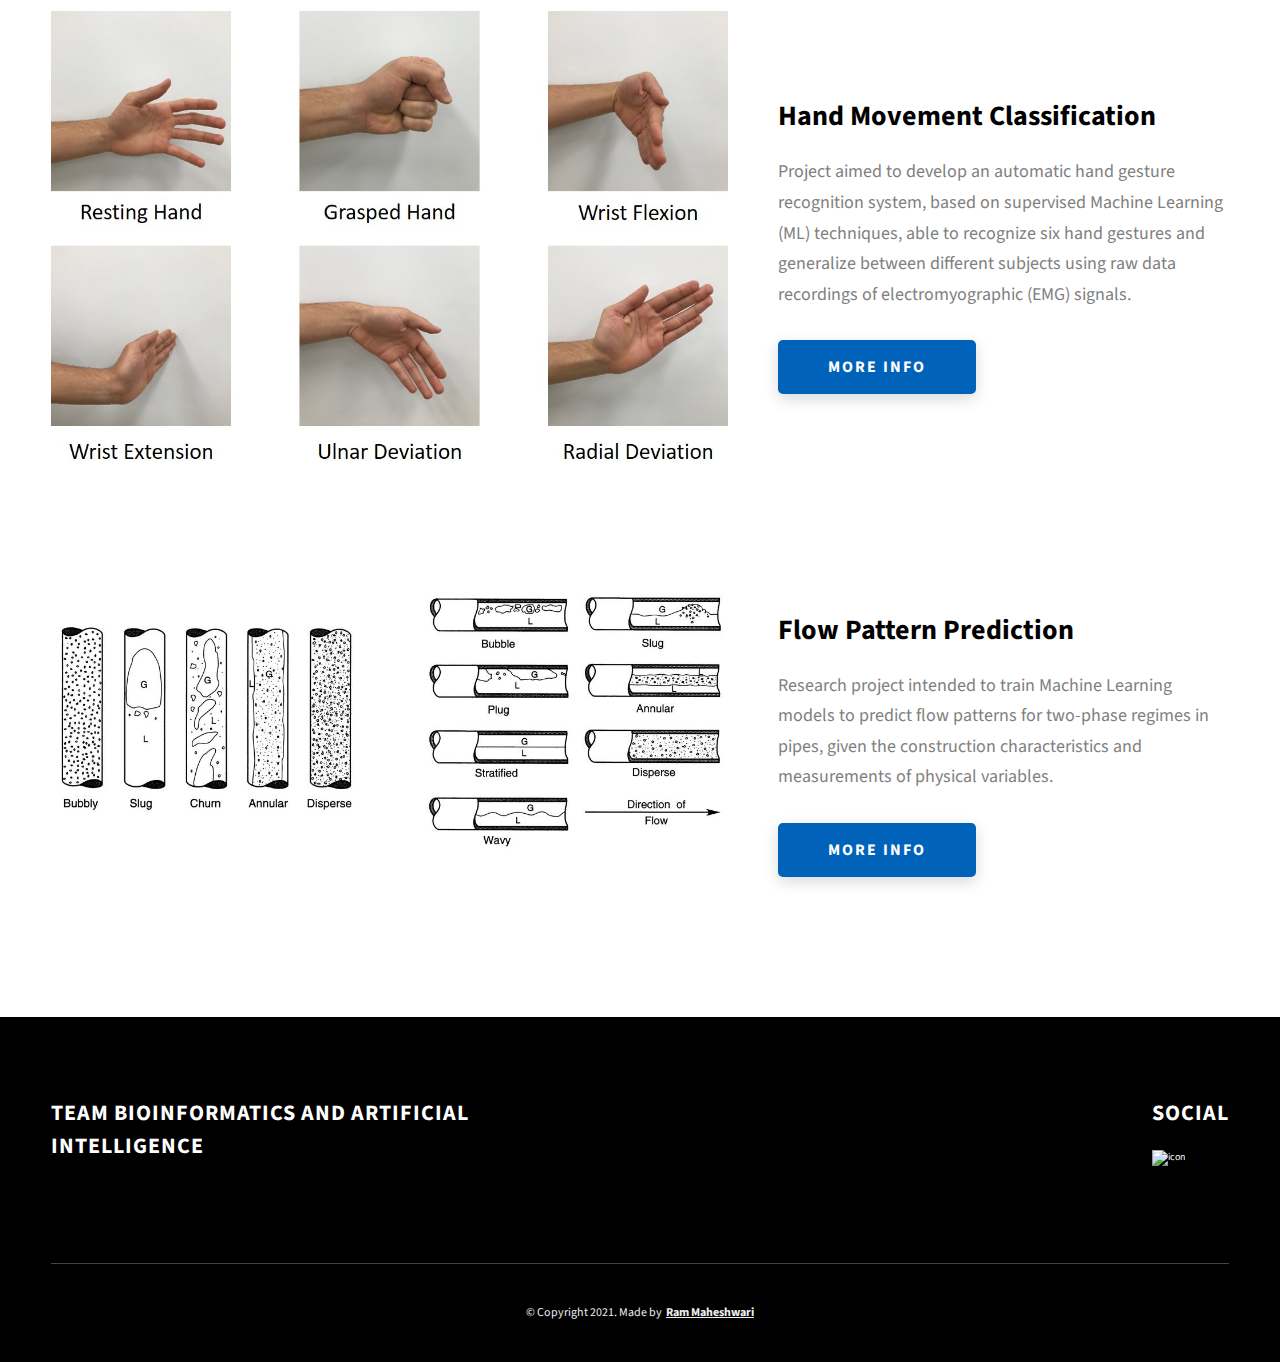
==== commit 4c23bd3f: "Add flow pattern project page" ====
--- a/index.html
+++ b/index.html
@@ -279,6 +279,29 @@
               </p>
               <a
                 href="./project-emg.html"
+                class="btn btn--med btn--theme dynamicBgClr"
+                >More Info</a
+              >
+            </div>
+          </div>
+          <div class="projects__row">
+            <div class="projects__row-img-cont">
+              <img
+                src="./assets/projects/fp.jpg"
+                alt="Software Screenshot"
+                class="projects__row-img"
+                loading="lazy"
+              />
+            </div>
+            <div class="projects__row-content">
+              <h3 class="projects__row-content-title">Flow Pattern Prediction</h3>
+              <p class="projects__row-content-desc">
+                Research project intended to train Machine Learning models to predict flow patterns for 
+	              two-phase regimes in pipes, given the construction characteristics and measurements
+	              of physical variables.
+              </p>
+              <a
+                href="./project-fp.html"
                 class="btn btn--med btn--theme dynamicBgClr"
                 >More Info</a
               >
--- a/css/style.css
+++ b/css/style.css
@@ -800,10 +800,10 @@
   opacity: 1;}
 
 .card5{
-  background: url('https://i.pinimg.com/originals/ee/85/08/ee850842e68cfcf6e3943c048f45c6d1.jpg') center center no-repeat;
+  background: url('https://github.com/BioAITeam/BioAITeam.github.io/blob/main/assets/authors/JPVP_gray.jpeg?raw=true') center center no-repeat;
   background-size: 300px;}
 .card5:hover{
-  background: url('https://i.pinimg.com/originals/ee/85/08/ee850842e68cfcf6e3943c048f45c6d1.jpg') left center no-repeat;
+  background: url('https://github.com/BioAITeam/BioAITeam.github.io/blob/main/assets/authors/JPVP_gray.jpeg?raw=true') left center no-repeat;
   background-size: 600px;}
 .card5:hover .h2card {
   opacity: 1;}
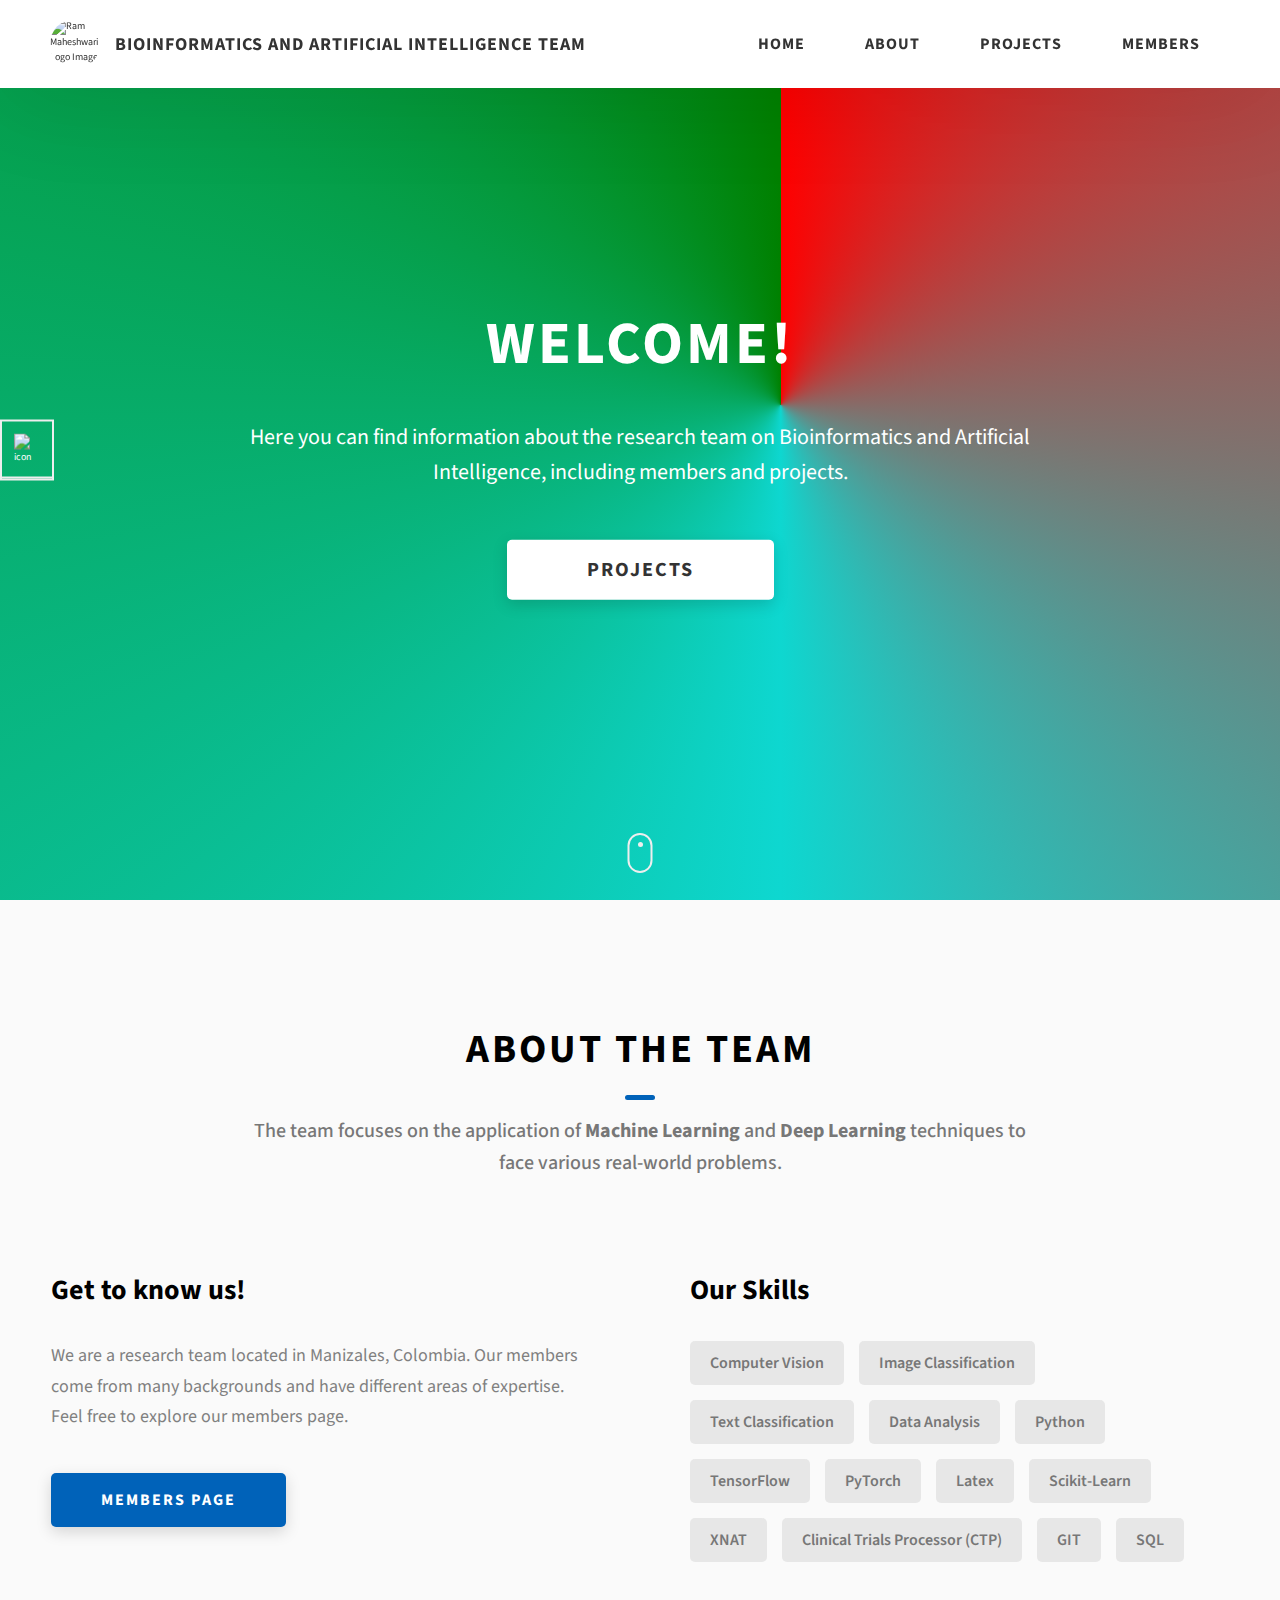
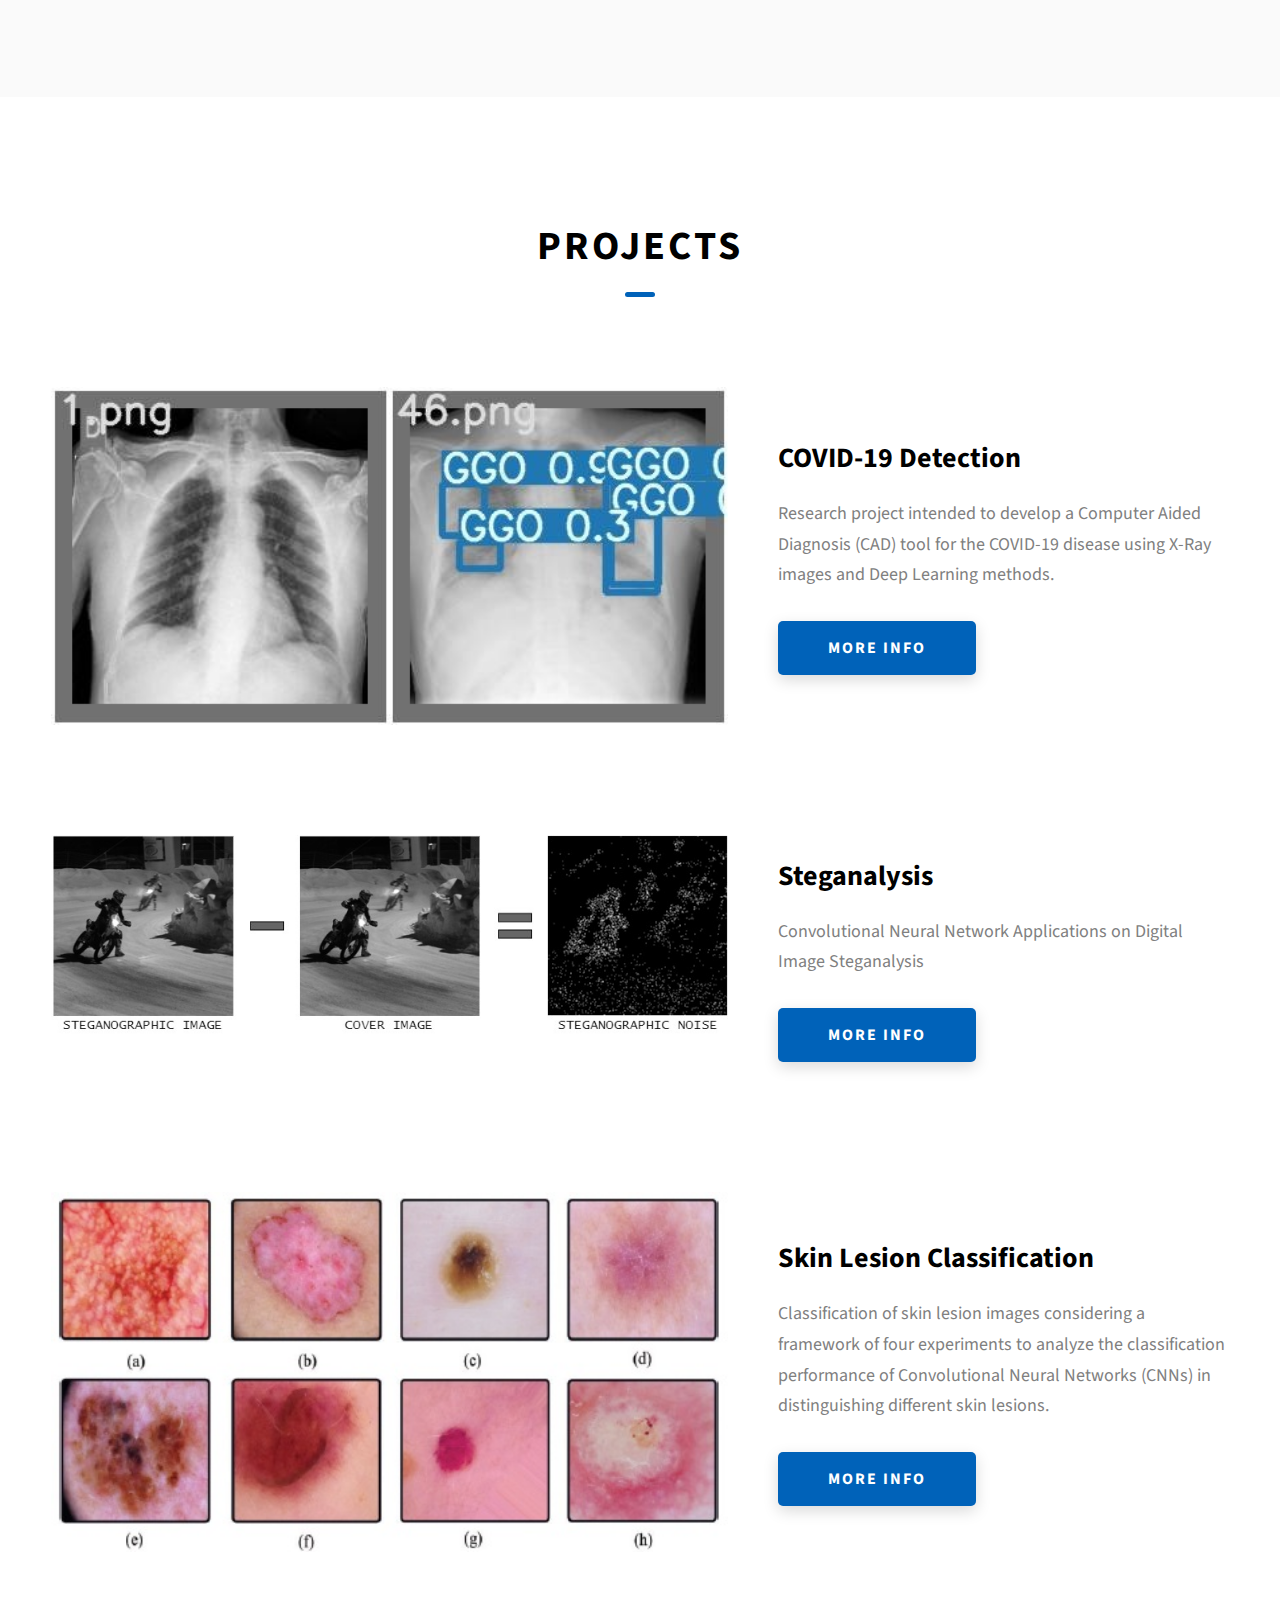
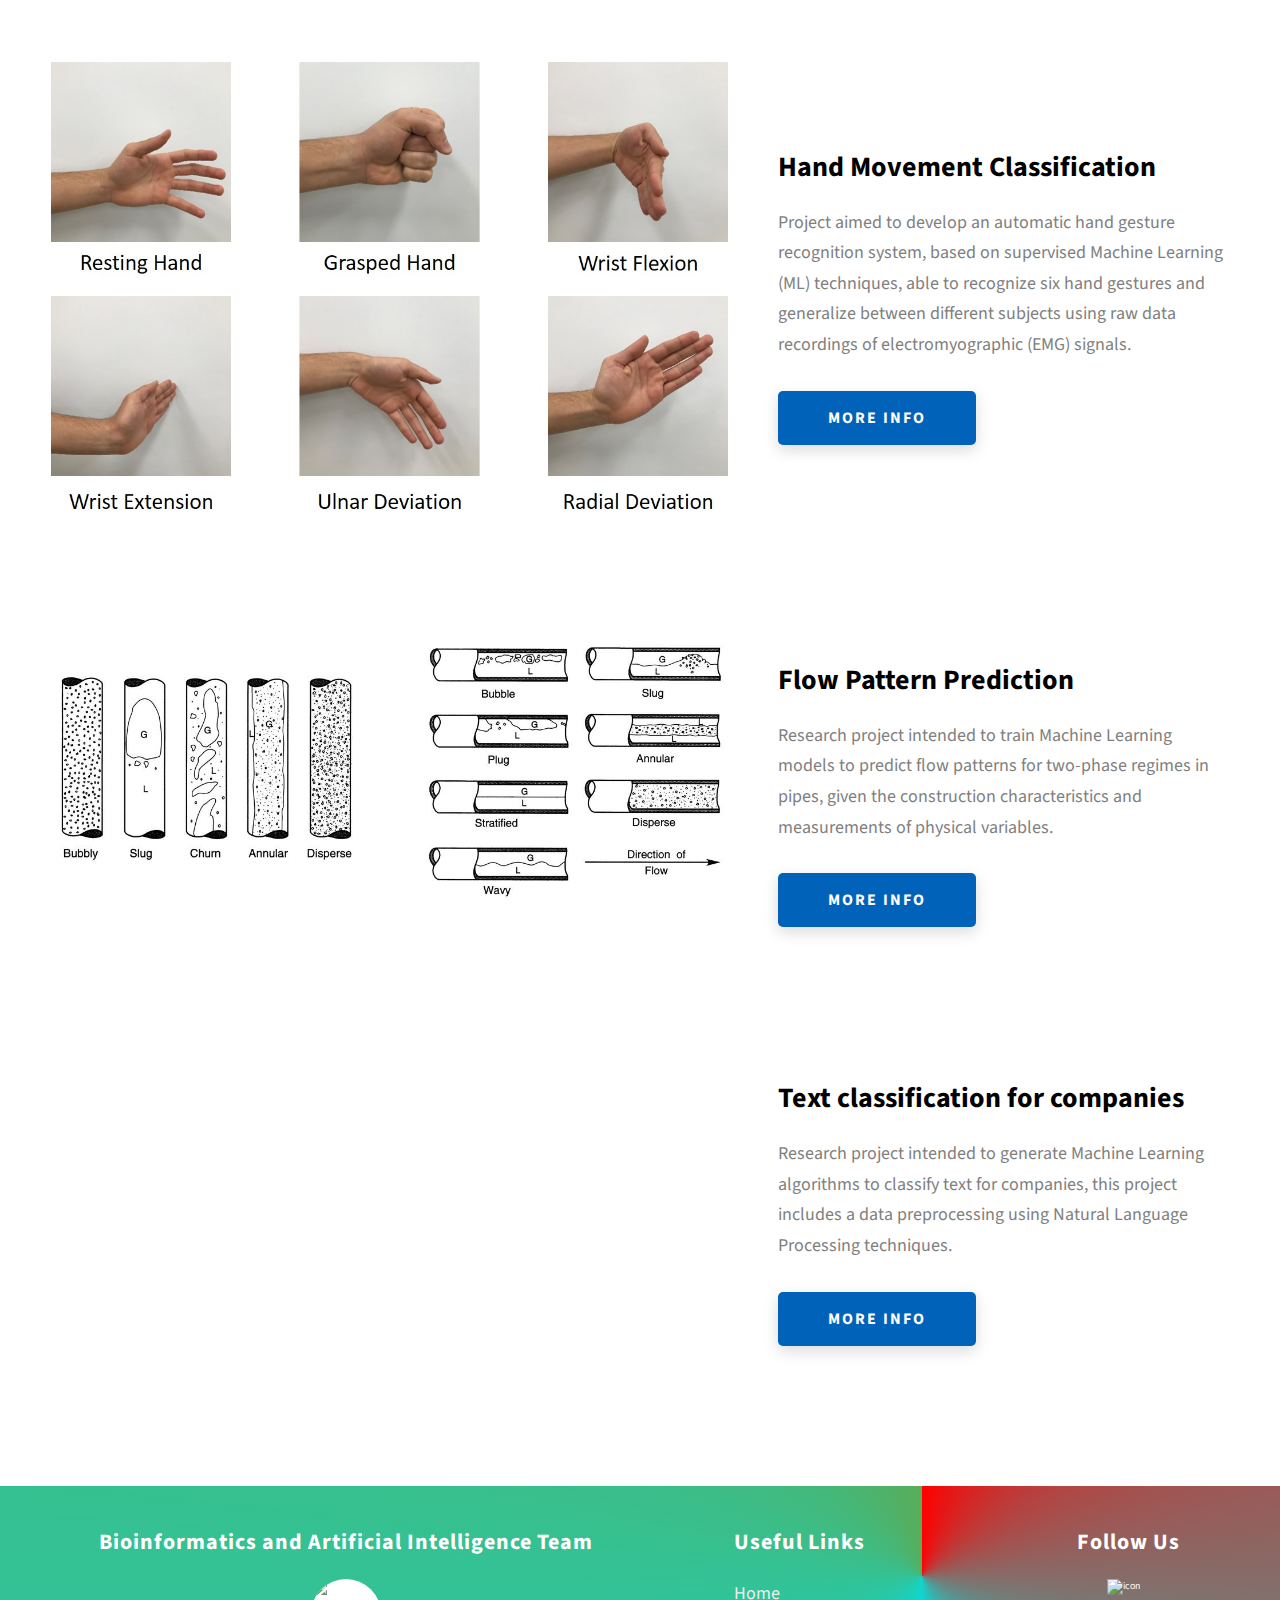
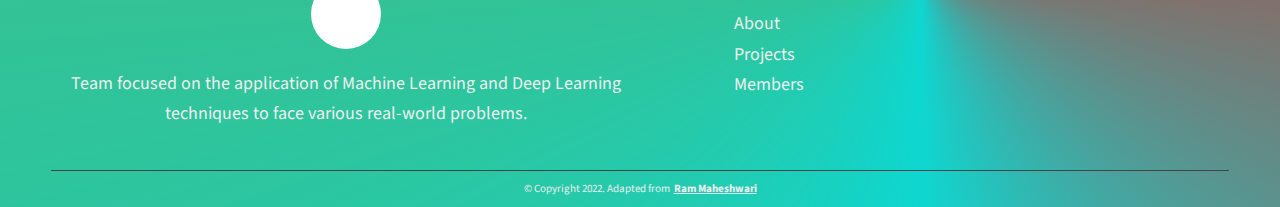
==== commit 9eabdcd7: "Update improving header, footer, my_profile, css, js 10_sep_2022" ====
--- a/index.html
+++ b/index.html
@@ -15,6 +15,7 @@
       href="https://fonts.googleapis.com/css2?family=Source+Sans+Pro:wght@400;600;700;900&display=swap"
       rel="stylesheet"
     />
+    <link rel="icon" href="./assets/png/semilleroICON.png">
   </head>
   <body>
     <header class="header">
@@ -27,7 +28,7 @@
               class="header__logo-img"
             />
           </div>
-          <span class="header__logo-sub">Team Bioinformatics and Artificial Intelligence</span>
+          <span class="header__logo-sub">Bioinformatics and Artificial Intelligence Team</span>
         </div>
         <div class="header__main">
           <ul class="header__links">
@@ -38,10 +39,11 @@
               <a href="./index.html#about" class="header__link">About </a>
             </li>
             <li class="header__link-wrapper">
-              <a href="./index.html#projects" class="header__link">
-                Projects
-              </a>
-            </li>
+              <a href="./index.html#projects" class="header__link">Projects</a>
+            </li>
+            <li class="header__link-wrapper">
+              <a href="./team-members.html" class="header__link">Members</a>
+            </li>            
             <!--
             <li class="header__link-wrapper">
               <a href="./index.html#contact" class="header__link"> Contact </a>
@@ -86,7 +88,7 @@
     </header>
     <section class="home-hero">
       <div class="home-hero__content">
-        <h1 class="heading-primary">Welcome to our group page!</h1>
+        <h1 class="heading-primary">WELCOME!</h1>
         <div class="home-hero__info">
           <p class="text-primary">
             Here you can find information about the research team on Bioinformatics and Artificial Intelligence, including members and projects.
@@ -179,12 +181,18 @@
             <h3 class="about__content-title">Our Skills</h3>
             <div class="skills">
               <div class="skills__skill">Computer Vision</div>
+              <div class="skills__skill">Image Classification</div>
+              <div class="skills__skill">Text Classification</div>
+              <div class="skills__skill">Data Analysis</div>              
               <div class="skills__skill">Python</div>
               <div class="skills__skill">TensorFlow</div>
               <div class="skills__skill">PyTorch</div>
+              <div class="skills__skill">Latex</div>
               <div class="skills__skill">Scikit-Learn</div>
               <div class="skills__skill">XNAT</div>
               <div class="skills__skill">Clinical Trials Processor (CTP)</div>
+              <div class="skills__skill">GIT</div>  
+              <div class="skills__skill">SQL</div>            
             </div>
           </div>
         </div>
@@ -305,8 +313,31 @@
                 class="btn btn--med btn--theme dynamicBgClr"
                 >More Info</a
               >
-            </div>
-          </div>
+            </div>           
+          </div>
+          <div class="projects__row">
+            <div class="projects__row-img-cont">
+              <img
+                src="./assets/projects/textC.png"
+                alt="Software Screenshot"
+                class="projects__row-img"
+                loading="lazy"
+              />
+            </div>
+            <div class="projects__row-content">
+              <h3 class="projects__row-content-title">Text classification for companies</h3>
+              <p class="projects__row-content-desc">
+                Research project intended to generate Machine Learning algorithms to classify text for companies, this project includes 
+                a data preprocessing using Natural Language Processing techniques.
+              </p>
+              <a
+                href="./project-textC.html"
+                class="btn btn--med btn--theme dynamicBgClr"
+                >More Info</a
+              >
+            </div>            
+          </div>
+
         </div>
       </div>
     </section>
@@ -364,67 +395,52 @@
       </div>
     </section>
     -->
+    
     <footer class="main-footer">
       <div class="main-container">
         <div class="main-footer__upper">
-          <div class="main-footer__row main-footer__row-1">
+          <div class="main-footer__row main-footer__row-1"  style="text-align:center;">
+            <h4 class="heading heading-sm text-lt">Bioinformatics and Artificial Intelligence Team</h4>
+            <div class="footer__logo-img-cont">
+              <img src="./assets/png/semillero.png"
+                alt="Ram Maheshwari Logo Image"
+                class="header__logo-img" />
+            </div>
+              
+            <p class="main-footer__short-desc">
+              Team focused on the application of Machine Learning and Deep Learning techniques to face various real-world problems.            
+            </p>
+          </div>
+
+          <div class="main-footer__row main-footer__row-2" style="text-align:left;">
             <h2 class="heading heading-sm main-footer__heading-sm">
-              <span>Social</span>
+              <span>Useful Links</span>
+            </h2>
+            <ul class="main-footer__short-desc">
+              <li><a href="./index.html">Home</a></li>
+              <li><a href="./index.html#about">About</a></li>
+              <li><a href="./index.html#projects">Projects</a></li>
+              <li><a href="./team-members.html">Members</a></li>
+ 
+            </ul>
+          </div> 
+
+          <div class="main-footer__row main-footer__row-3" style="text-align:center;">
+            <h2 class="heading heading-sm main-footer__heading-sm">
+              <span>Follow Us</span>
             </h2>
             <div class="main-footer__social-cont">
               <a target="_blank" rel="noreferrer" href="https://github.com/BioAITeam">
-                <img
-                  class="main-footer__icon"
-                  src="./assets/png/github-ico.png"
-                  alt="icon"
-                />
+                <img class="main-footer__icon" src="./assets/png/github-ico.png" alt="icon" />
               </a>
-              <!--
-              <a target="_blank" rel="noreferrer" href="#">
-                <img
-                  class="main-footer__icon"
-                  src="./assets/png/linkedin-ico.png"
-                  alt="icon"
-                />
-              </a>
-              <a target="_blank" rel="noreferrer" href="#">
-                <img
-                  class="main-footer__icon"
-                  src="./assets/png/twitter-ico.png"
-                  alt="icon"
-                />
-              </a>
-              <a target="_blank" rel="noreferrer" href="#">
-                <img
-                  class="main-footer__icon"
-                  src="./assets/png/yt-ico.png"
-                  alt="icon"
-                />
-              </a>
-              <a target="_blank" rel="noreferrer" href="#">
-                <img
-                  class="main-footer__icon main-footer__icon--mr-none"
-                  src="./assets/png/insta-ico.png"
-                  alt="icon"
-                />
-              </a>
-              -->
-            </div>
-          </div>
-          <div class="main-footer__row main-footer__row-2">
-            <h4 class="heading heading-sm text-lt">Team Bioinformatics and Artificial Intelligence</h4>
-            <p class="main-footer__short-desc">
-              <!-- Universidad Autónoma de Manizales </br> Contact at: <a href="mailto:rtabares@autonoma.edu.co">rtabares@autonoma.edu.co</a> -->
-            </p>
-          </div>
+            </div>
+          </div>
+
         </div>
 
         <!-- If you give me some credit or shoutout here by linking to my website, then it will be a big thing for me and will help me a lot :) -->
         <div class="main-footer__lower">
-          &copy; Copyright 2021. Made by
-          <a rel="noreferrer" target="_blank" href="https://rammaheshwari.com"
-            >Ram Maheshwari</a
-          >
+          &copy; Copyright 2022. Adapted from <a rel="noreferrer" target="_blank" href="https://rammaheshwari.com">Ram Maheshwari</a>
         </div>
       </div>
     </footer>
--- a/css/style.css
+++ b/css/style.css
@@ -64,7 +64,7 @@
 
 .heading-primary {
   font-size: 6rem;
-  text-transform: uppercase;
+  /*text-transform: uppercase;*/
   letter-spacing: 3px;
   text-align: center; }
   @media only screen and (max-width: 37.5em) {
@@ -128,7 +128,6 @@
 
 .heading-sm {
   font-size: 2.2rem;
-  text-transform: uppercase;
   letter-spacing: 1px; }
 
 .main-container {
@@ -164,6 +163,26 @@
     box-shadow: none;
     padding: calc(1.5rem - 2px) calc(5rem - 2px); }
 
+.btn_access_doi {
+  background: #fff;
+  color: #333;
+  text-transform: uppercase;
+  letter-spacing: 2px;
+  display: inline-block;
+  font-weight: 700;
+  border-radius: 5px;
+  transition: transform .3s; }
+  .btn_access_doi:hover {
+    background-color: #4fe12a;
+    color: white;
+    transform: translateY(-3px); }
+  .btn_access_doi--med {
+    padding: 1.1rem 3rem;
+    font-size: 1.4rem; }
+  .btn_access_doi--theme {
+    background: #ffaa00;
+    color: rgb(255, 255, 255); }    
+
 .sec-pad {
   padding: 12rem 0; }
   @media only screen and (max-width: 56.25em) {
@@ -183,9 +202,19 @@
 .d-none {
   display: none; }
 
+.home-hero-hbaa {
+  color: #fff;
+  /*background: linear-gradient(to right, rgba(230, 138, 0, 0.8), rgba(17, 139, 161, 0.8)), url(../../assets/svg/common-bg.svg);*/
+  background: conic-gradient(red 45deg, yellow 90deg, rgba(0,128,0,0.7) 210deg), url(../../assets/svg/common-bg.svg);
+  background-position: center;
+  height: 100vh;
+  min-height: 80rem;
+  max-height: 120rem;
+  position: relative; }  
+
 .home-hero {
   color: #fff;
-  background: linear-gradient(to right, rgba(0, 98, 185, 0.8), rgba(0, 98, 185, 0.8)), url(../../assets/svg/common-bg.svg);
+  background: conic-gradient(at 61% 45%, red, rgba(14, 215, 208), green), url(../../assets/svg/common-bg.svg);
   background-position: center;
   height: 100vh;
   min-height: 80rem;
@@ -275,6 +304,38 @@
       .about__content-details-para:last-child {
         margin-bottom: 4rem; }
 
+.publications__row {
+  display: grid;
+  grid-template-columns: 4.0fr 1fr;
+  grid-gap: 5rem;}
+  /*margin-bottom: 11rem; }*/
+.publications__row-content {
+  padding: 2rem 0;
+  display: flex;
+  justify-content: center;
+  flex-direction: column;
+  align-items: flex-start; }
+
+  @media only screen and (max-width: 56.25em) {
+    .publications__row-content {
+      align-items: center; } }
+  .publications__row-content-title {
+    font-weight: 700;
+    font-size: 1.8rem;
+     }
+  @media only screen and (max-width: 45.5em) {
+    .publications__row-content-title {
+      font-size: 2.4rem; } }
+  .publications__row-content-desc {
+    font-size: 2.0rem;
+    color: grey;
+    max-width: 100rem;
+    line-height: 1.7;
+     }
+    @media only screen and (max-width: 45.5em) {
+      .publications__row-content-desc {
+        font-size: 1.7rem; } }
+
 .projects__row {
   display: grid;
   grid-template-columns: 1.5fr 1fr;
@@ -323,7 +384,7 @@
           font-size: 1.7rem; } }
 
 .contact {
-  background: linear-gradient(to right, rgba(0, 98, 185, 0.8), rgba(0, 98, 185, 0.8)), url(../../assets/svg/common-bg.svg);
+  background: linear-gradient(to right, rgba(245,245,245,.8),rgba(245,245,245,.8)), url(../../assets/svg/common-bg.svg);
   background-size: cover;
   background-position: center; }
   .contact__form-container {
@@ -346,7 +407,7 @@
         margin-bottom: 3rem; } }
   .contact__form-label {
     color: #666;
-    font-size: 1.4rem;
+    font-size: 1.8rem;
     letter-spacing: 1px;
     font-weight: 700;
     margin-bottom: 1rem;
@@ -357,7 +418,7 @@
     padding: 2rem;
     width: 100%;
     border: 1px solid #ebebeb;
-    font-size: 1.6rem;
+    font-size: 2.2rem;
     letter-spacing: 0px;
     background: #f0f0f0;
     border-radius: 5px;
@@ -371,40 +432,64 @@
     .contact__form-input::placeholder {
       color: #999;
       font-weight: 600;
-      font-size: 1.6rem; }
+      font-size: 1.9rem; }
     .contact__form-input::-webkit-input-placeholder {
       color: #999;
       font-weight: 600;
-      font-size: 1.6rem; }
+      font-size: 1.9rem; }
     .contact__form-input:-ms-input-placeholder {
       color: #999;
       font-weight: 600;
-      font-size: 1.6rem; }
+      font-size: 1.9rem; }
     .contact__form-input::-ms-input-placeholder {
       color: #999;
       font-weight: 600;
-      font-size: 1.6rem; }
+      font-size: 1.9rem; }
     .contact__form-input:-moz-placeholder {
       opacity: 1;
       color: #999;
       font-weight: 600;
-      font-size: 1.6rem; }
+      font-size: 1.9rem; }
     .contact__form-input::-moz-placeholder {
       opacity: 1;
       color: #999;
       font-weight: 600;
-      font-size: 1.6rem; }
-  .contact__btn {
+      font-size: 1.9rem; }
+  .contact__btn {    
     width: 30%;
     padding: 2rem 4rem;
-    font-size: 1.6rem; }
+    font-size: 1.9rem; }
     @media only screen and (max-width: 37.5em) {
       .contact__btn {
         width: 100%; } }
+  .contact__btn:hover {
+    background-color: #4fe12a;
+    color: white;    
+    transform: translateY(-3px); }
+    .contact__btn--theme {
+      background: #ffaa00;
+      color: rgb(255, 255, 255);      
+      transform: translateY(-3px); } 
+
+    .contact__btn_clean {    
+      width: 30%;
+      padding: 2rem 4rem;
+      font-size: 1.9rem; }
+      @media only screen and (max-width: 37.5em) {
+        .contact__btn {
+          width: 100%; } }      
+    .contact__btn_clean:hover {
+      background-color: #000000;
+      color: white;    
+      transform: translateY(-3px); }        
+    .contact__btn_clean--theme {
+      background: #a8a8a8;
+      color: rgb(255, 255, 255);      
+      transform: translateY(-3px); }           
 
 .project-cs-hero {
   color: #fff;
-  background: linear-gradient(to right, rgba(0, 98, 185, 0.8), rgba(0, 98, 185, 0.8)), url(../../assets/svg/common-bg.svg);
+  background: conic-gradient(at 61% 45%, red, rgba(14, 215, 208), green), url(../../assets/svg/common-bg.svg);
   background-size: cover;
   background-position: center;
   position: relative; }
@@ -516,7 +601,7 @@
     color: #333;
     transition: color .3s; }
     .header__logo-container:hover {
-      color: #0062b9; }
+      color: #b90000; }
   .header__logo-img-cont {
     width: 5rem;
     height: 5rem;
@@ -609,34 +694,47 @@
     border-bottom: 0; }
 
 .main-footer {
-  background: #000;
+  background: conic-gradient(at 72% 28%, red, rgb(14, 215, 208), rgba(0,128,0,0.65)), url(../../assets/svg/common-bg.svg);
   color: #fff; }
   .main-footer__upper {
     display: flex;
     justify-content: space-between;
-    padding: 8rem 0; }
+    padding: 4rem 0; }
     @media only screen and (max-width: 56.25em) {
       .main-footer__upper {
         padding: 6rem 0; } }
     @media only screen and (max-width: 37.5em) {
       .main-footer__upper {
         display: block; } }
+
   .main-footer__row-1 {
+    width: 50%;
+    order: 1;
+    max-width: 80rem; }
+    @media only screen and (max-width: 56.25em) {
+      .main-footer__row-1 {
+        width: 100%; } }
+
+  .main-footer__row-2 {
+    max-width: 20rem;
+    width: 30%;
     order: 2; }
     @media only screen and (max-width: 56.25em) {
-      .main-footer__row-1 {
+      .main-footer__row-2 {
+        margin-bottom: 5rem; } }  
+
+  .main-footer__row-3 {
+    max-width: 20rem;
+    width: 60%;
+    order: 3; }
+    @media only screen and (max-width: 56.25em) {
+      .main-footer__row-3 {
         margin-bottom: 5rem; } }
-  .main-footer__row-2 {
-    width: 40%;
-    order: 1;
-    max-width: 50rem; }
-    @media only screen and (max-width: 56.25em) {
-      .main-footer__row-2 {
-        width: 100%; } }
+
   .main-footer__short-desc {
     margin-top: 2rem;
     color: #eee;
-    font-size: 1.5rem;
+    font-size: 1.8rem;
     line-height: 1.7; }
   .main-footer__social-cont {
     margin-top: 2rem; }
@@ -646,10 +744,10 @@
     .main-footer__icon--mr-none {
       margin-right: 0; }
   .main-footer__lower {
-    padding: 4rem 0;
+    padding: 1rem 0;
     border-top: 1px solid #444;
     color: #eee;
-    font-size: 1.2rem;
+    font-size: 1.1rem;
     text-align: left;
     text-align: center; }
     .main-footer__lower a {
@@ -659,6 +757,18 @@
     @media only screen and (max-width: 56.25em) {
       .main-footer__lower {
         padding: 3.5rem 0; } }
+
+.footer__logo-img-cont {
+  width: 7rem;
+  height: 7rem;
+  margin-top: 20px;
+  margin-bottom: 20px;
+  margin-left: auto;
+  margin-right: auto;
+  border-radius: 50px;
+  overflow: hidden;  
+  background: #ffffff; }
+      
 
 .skills {
   display: flex;
@@ -729,6 +839,24 @@
   
 .border:hover{
     border: 1px solid white; }
+
+.card_hbaa{
+  height: 379px;
+  width: 300px;
+  background: grey;
+  border-radius: 10px;
+  transition: background 0.8s;
+  overflow: hidden;
+  background: black;
+  box-shadow: 0 70px 63px -60px #000000;
+  display: flex;
+  justify-content: center;  
+  align-items: center;
+  position: relative;
+  display: block;
+  margin-left: auto;
+  margin-right: auto
+}    
 
 .card{
   height: 379px;
@@ -810,12 +938,69 @@
 .card5:hover .fa {
   opacity: 1;}
 
+.card6{
+  background: url('https://github.com/BioAITeam/BioAITeam.github.io/blob/main/assets/authors/DAG_gray.jpg?raw=true') center center no-repeat;
+  background-size: 300px;}
+.card6:hover{
+  background: url('https://github.com/BioAITeam/BioAITeam.github.io/blob/main/assets/authors/DAG_gray.jpg?raw=true') left center no-repeat;
+  background-size: 600px;}
+.card6:hover .h2card {
+  opacity: 1;}
+.card6:hover .fa {
+  opacity: 1;}
+
+.card7{
+  background: url('https://github.com/BioAITeam/BioAITeam.github.io/blob/main/assets/authors/HBAA_gray.png?raw=true') center center no-repeat;
+  background-size: 300px;}
+.card7:hover{
+  background: url('https://github.com/BioAITeam/BioAITeam.github.io/blob/main/assets/authors/HBAA_gray.png?raw=true') left center no-repeat;
+  background-size: 600px;}
+.card7:hover .h2card_hbaa {
+  opacity: 1;}
+.card7:hover .fa {
+  opacity: 1;}
+
+.card7_b{
+  background: url('https://github.com/BioAITeam/BioAITeam.github.io/blob/main/assets/authors/HBAA.png?raw=true') center center no-repeat;
+  background-size: 300px;}
+.card7_b:hover{
+  background: url('https://github.com/BioAITeam/BioAITeam.github.io/blob/main/assets/authors/HBAA.png?raw=true') left center no-repeat;
+  background-size: 600px;}
+.card7_b:hover .h2card_hbaa {
+  opacity: 1;}
+.card7_b:hover .fa {
+  opacity: 1;}  
+
+.card8{
+  background: url('https://github.com/BioAITeam/BioAITeam.github.io/blob/main/assets/authors/MABO_gray.jpeg?raw=true') center center no-repeat;
+  background-size: 300px;}
+.card8:hover{
+  background: url('https://github.com/BioAITeam/BioAITeam.github.io/blob/main/assets/authors/MABO_gray.jpeg?raw=true') left center no-repeat;
+  background-size: 600px;}
+.card8:hover .h2card {
+  opacity: 1;}
+.card8:hover .fa {
+  opacity: 1;}  
+
+.cardN{
+  background-color: black;
+}
+
 .h2card{
   font-family: 'Helvetica Neue', Helvetica, Arial, sans-serif;
   color: white;
   margin: 20px;
   opacity: 0;
   transition: opacity 1s;}
+
+.h2card_hbaa{
+  font-family: 'Helvetica Neue', Helvetica, Arial, sans-serif;
+  color: white;
+  text-align: center;
+  background-color: #333;
+  margin: 20px;
+  opacity: 0;
+  transition: opacity 1s;}  
 
 .fa{
   opacity: 0;
@@ -846,4 +1031,76 @@
   }
   tr {
     border-bottom: 1px solid black;
-  }+  }
+
+
+/* Make sure that padding behaves as expected */
+* {box-sizing: border-box}
+
+
+.skills_text {
+  font-size: 1.8rem;
+  color: grey;
+  max-width: 60rem;
+  line-height: 1.7;
+  margin-bottom: 0; }
+
+/* Container for skill bars */
+.container_skills {
+  width: 100%; /* Full width */
+  background-color: #ddd; /* Grey background */
+  font-size: large;
+}
+
+.skills_bar {
+  text-align: right; /* Right-align text */
+  padding-top: 1px; /* Add top padding */
+  padding-bottom: 1px; /* Add bottom padding */
+  color: white; /* White text color */
+}
+
+.hbaa_skill_python {width: 96%; background-color: #04AA6D;} /* Green */
+.hbaa_skill_latex {width: 92%; background-color: #04AA6D;} /* Green */
+.hbaa_skill_tensor {width: 90%; background-color: #04AA6D;} /* Green */
+.hbaa_skill_scikit {width: 90%; background-color: #04AA6D;} /* Green */
+.hbaa_skill_linux {width: 70%; background-color: #04AA6D;} /* Green */
+.hbaa_skill_sql {width: 50%; background-color: #04AA6D;} /* Green */
+.hbaa_skill_java {width: 35%; background-color: #04AA6D;} /* Green */
+.hbaa_skill_git {width: 30%; background-color: #04AA6D;} /* Green */
+.hbaa_skill_github {width: 30%; background-color: #04AA6D;} /* Green */
+.hbaa_skill_azure_devops {width: 30%; background-color: #04AA6D;} /* Dark Grey */
+.hbaa_skill_html {width: 28%; background-color: #04AA6D;} /* Green */
+.hbaa_skill_css {width: 28%; background-color: #04AA6D;} /* Blue */
+.hbaa_skill_js {width: 20%; background-color: #04AA6D;} /* Red */
+ 
+
+.alert_msg_succ {
+  padding: 20px;
+  font-size: 20px;
+  text-align: left;
+  background-color: rgb(0, 184, 0);
+  color: white;
+}
+
+.alert_msg_clean {
+  padding: 20px;
+  font-size: 20px;
+  text-align: left;
+  background-color: rgba(52, 154, 177, 0.5);
+  color: white;
+}
+
+.closebtn {
+  margin-left: 15px;
+  color: white;
+  font-weight: bold;
+  float: right;
+  font-size: 40px;
+  line-height: 30px;
+  cursor: pointer;
+  transition: 0.3s;
+}
+
+.closebtn:hover {
+  color: black;
+}
